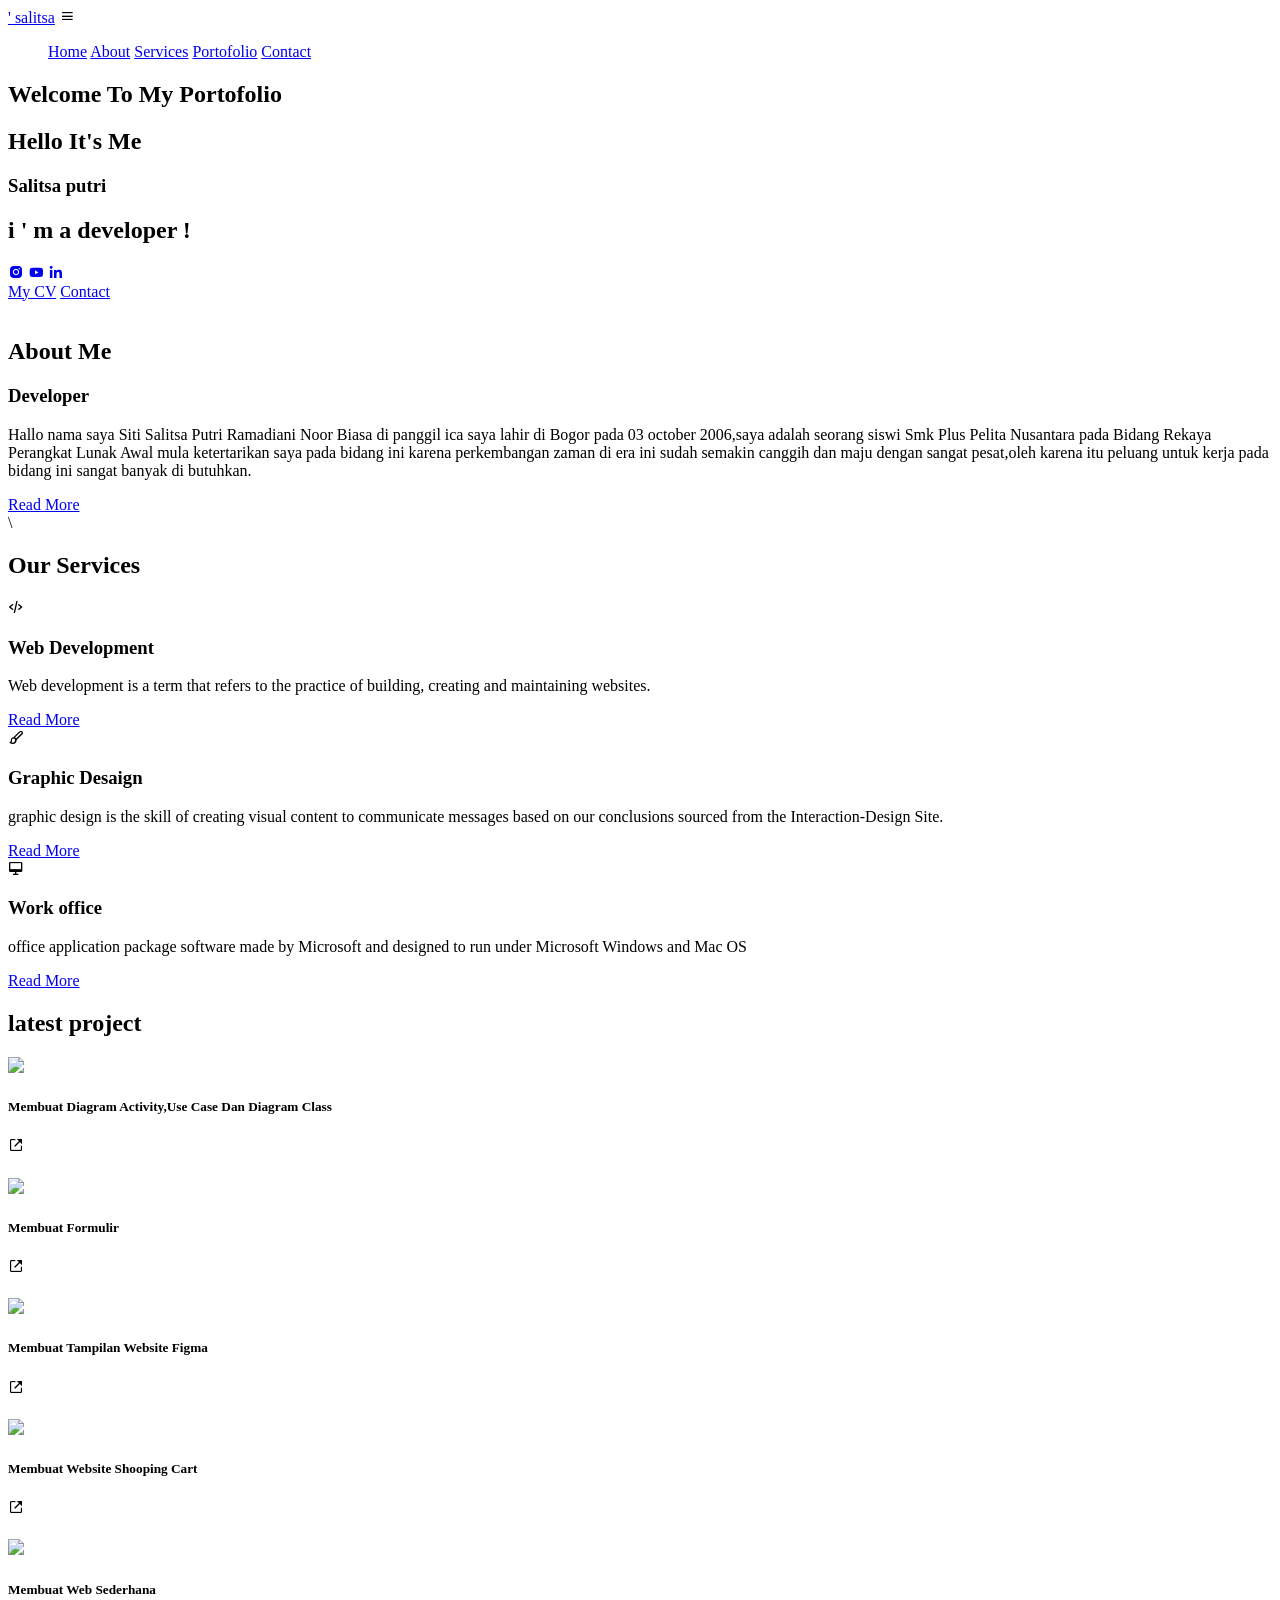
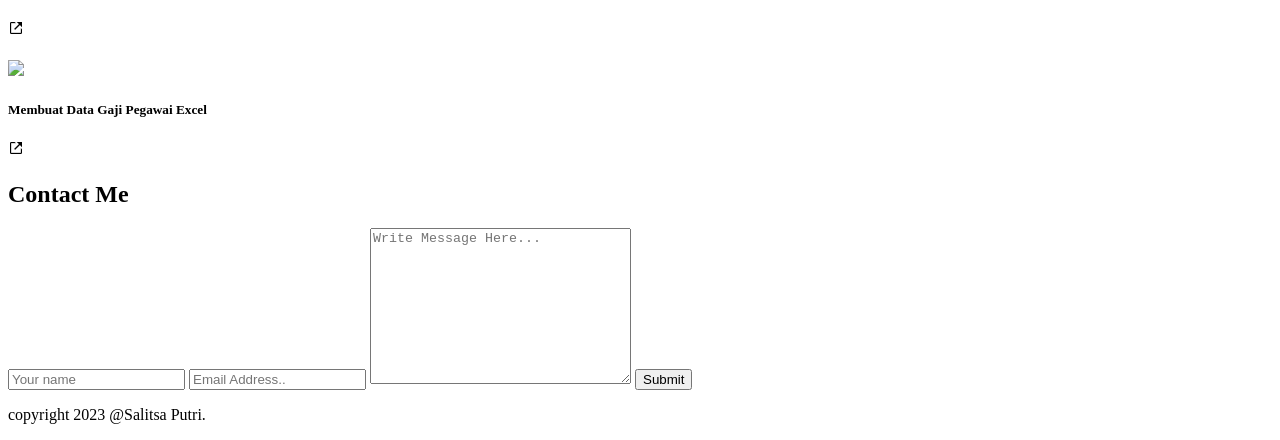
==== index.html @ 9faf4de5 "Add files via upload" ====
<!DOCTYPE html>
<html lang="en">
<head>
    <meta charset="UTF-8">
    <meta name="viewport" content="width=device-width, initial-scale=1.0">
    <title>Portofolio salitsa</title>
    <link rel="stylesheet" href="css.css">

<!-- box icons-->
<link href='https://unpkg.com/boxicons@2.1.4/css/boxicons.min.css' rel='stylesheet'>
</head>

<body>
     <!-- header design -->
<header class="header">
   <a href="#" class="logo"> ' salitsa</a>


      <i class='bx bx-menu' id="menu-icon"></i>

<ul class="navbar">
    <a href="#home" class="active">Home</a>
    <a href="#about">About</a>
    <a href="#services">Services</a>
    <a href="#portofolio">Portofolio</a>
    </li><a href="#contact">Contact</a>

<span class="activ-nav"></span>
</nav>   
</header>

<!-- home section design -->
<section class="home" id="home">
    <div class="home-content">
        <h2>Welcome To My Portofolio</h2>
        <h1>Hello <span>It's Me</span></h1>
        <h3>Salitsa putri</h3>
        <h2>i ' m a <span>developer !</span></h2>

        <div class="social-media">
                <a href="https://instagram.com/salitsa_putri?igshid=OGQ5ZDc2ODk2ZA=="><i class='bx bxl-instagram-alt' ></i></a>
                <a href="https://youtube.com/@smkpluspelitanusantara9719?si=ah6oeV4HytvwEqkG"><i class='bx bxl-youtube' ></i></a>
                <a href="https://smkpluspnb.sch.id/"><i class='bx bxl-linkedin' ></i></a>
              </div>

              <div>
              <a href="Salitsa CV.pdf" class="btn">My CV</a>
              <a href="#contact" class="btn">Contact</a>
            </div>

    </div>

    <div class="home-image">
       
    </div>
</section>

<!-- about section design -->
<section class="about" id="about">
<div class="about-img">
    <img src=".images/home.png" alt="">
</div>

<div class="about-content">
   <h2 class="heding">About <span>Me</span></h2>
   <h3>Developer</h3>
   <p>Hallo nama saya Siti Salitsa Putri Ramadiani Noor Biasa di panggil ica saya lahir di Bogor pada 03 october 2006,saya adalah seorang siswi Smk Plus Pelita Nusantara pada Bidang Rekaya Perangkat Lunak <span>Awal mula ketertarikan saya pada bidang ini karena perkembangan zaman di era ini sudah semakin canggih dan maju dengan sangat pesat,oleh karena itu peluang untuk kerja pada bidang ini sangat banyak di butuhkan.</span></p>
   <a href="#" class="btn">Read More</a>
</div>
</section>

<!-- services section design -->\
<section class="services" id="services">
    <h2 class="heading">Our <span>Services</span></h2>

    <div class="services-container">
        <div class="services-box">
            <i class='bx bx-code-alt' ></i>
            <h3>Web Development</h3>
            <p>Web development is a term that refers to the practice of building, creating and maintaining websites.</p>
            <a href="#" class="btn">Read More</a>
        </div>

        <div class="services-box">
            <i class='bx bx-paint'></i>
            <h3>Graphic Desaign</h3>
            <p>graphic design is the skill of creating visual content to communicate messages based on our conclusions sourced from the Interaction-Design Site.</p>
            <a href="#" class="btn">Read More</a>
        </div>

        <div class="services-box">
            <i class='bx bx-desktop'></i>
            <h3>Work office</h3>
            <p>office application package software made by Microsoft and designed to run under Microsoft Windows and Mac OS</p>
            <a href="#" class="btn">Read More</a>
        </div>
    </div>
</section>

<!-- portofolio section desaign -->
<section class="portofolio" id="portofolio">
    <div class="center-text">
        <h2>latest <span>project</span></h2>
    </div>

    <div class="portofolio-content">
        <div class="row">
            <img src=".images/ro.jpg">
            <div class="main-row">
                <div class="row-text">
                <h5>Membuat Diagram Activity,Use Case Dan Diagram Class</h5>
                </div>
                <div class="row-icon">
                    <i class='bx bx-link-external'></i>
                </div>
            </div>
            <h4></h4>
        </div>

        <div class="row">
            <img src=".images/portofolio2.jpg">
            <div class="main-row">
                <div class="row-text">
                <h5>Membuat Formulir</h5>
                </div>
                <div class="row-icon">
                    <i class='bx bx-link-external'></i>
                </div>
            </div>
            <h4></h4>
        </div>

        <div class="row">
            <img src=".images/portofolio 4.jpg">
            <div class="main-row">
                <div class="row-text">
                <h5>Membuat Tampilan Website Figma</h5>
                </div>
                <div class="row-icon">
                    <i class='bx bx-link-external'></i>
                </div>
            </div>
            <h4></h4>
        </div>

        <div class="row">
            <img src=".images/por 7.jpg">
            <div class="main-row">
                <div class="row-text">
                <h5>Membuat Website Shooping Cart</h5>
                </div>
                <div class="row-icon">
                    <i class='bx bx-link-external'></i>
                </div>
            </div>
            <h4></h4>
        </div>

        <div class="row">
            <img src=".images/WhatsApp Image 2023-10-11 at 19.46.07_72f5abce.jpg">
            <div class="main-row">
                <div class="row-text">
                <h5>Membuat Web Sederhana</h5>
                </div>
                <div class="row-icon">
                    <i class='bx bx-link-external'></i>
                </div>
            </div>
            <h4></h4>
        </div>

        <div class="row">
            <img src=".images/por 8.jpg">
            <div class="main-row">
                <div class="row-text">
                <h5>Membuat Data Gaji Pegawai Excel </h5>
                </div>
                <div class="row-icon">
                    <i class='bx bx-link-external'></i>
                </div>
            </div>
            <h4></h4>
        </div>

    </div>
</section>

<!-- contact -->
<section class="contact" id="contact">
    <div class="center-text">
        <h2>Contact <span>Me</span></h2>
    </div>

    <div class="contact-form">
        <form action="">
            <input type="text" placeholder="Your name" required>
            <input type="email" placeholder="Email Address.."required>
            <textarea name="" id="" cols="30" rows="10" placeholder="Write Message Here..." required></textarea>
            <input type="submit" name="" value="Submit" class="send-btn">
        </form>
    </div>
</section>

<footer class="footer">
    <div class="footer"></div>
    <p>copyright 2023 @Salitsa Putri.</p>
</div>
</footer>

<!-- custom js -->
<script src="js/js/custom.js"></script>
</body>

</html>
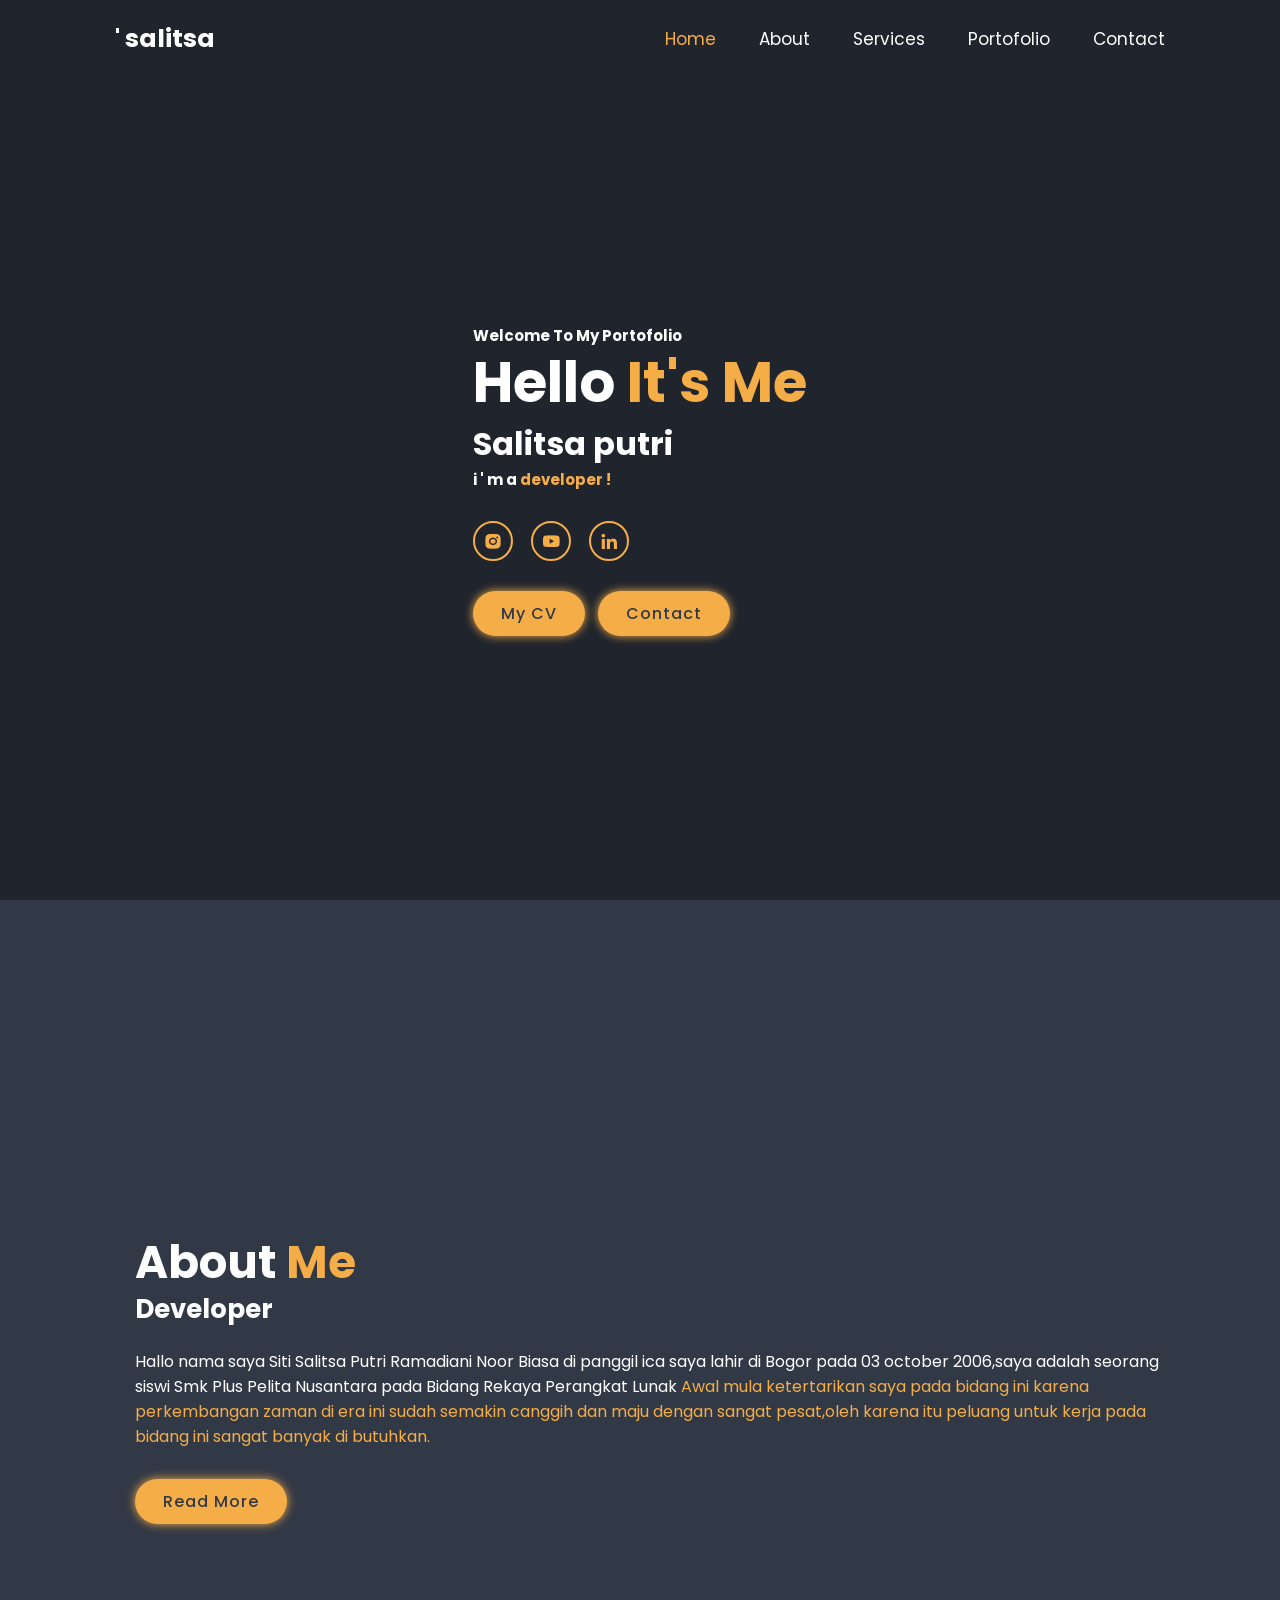
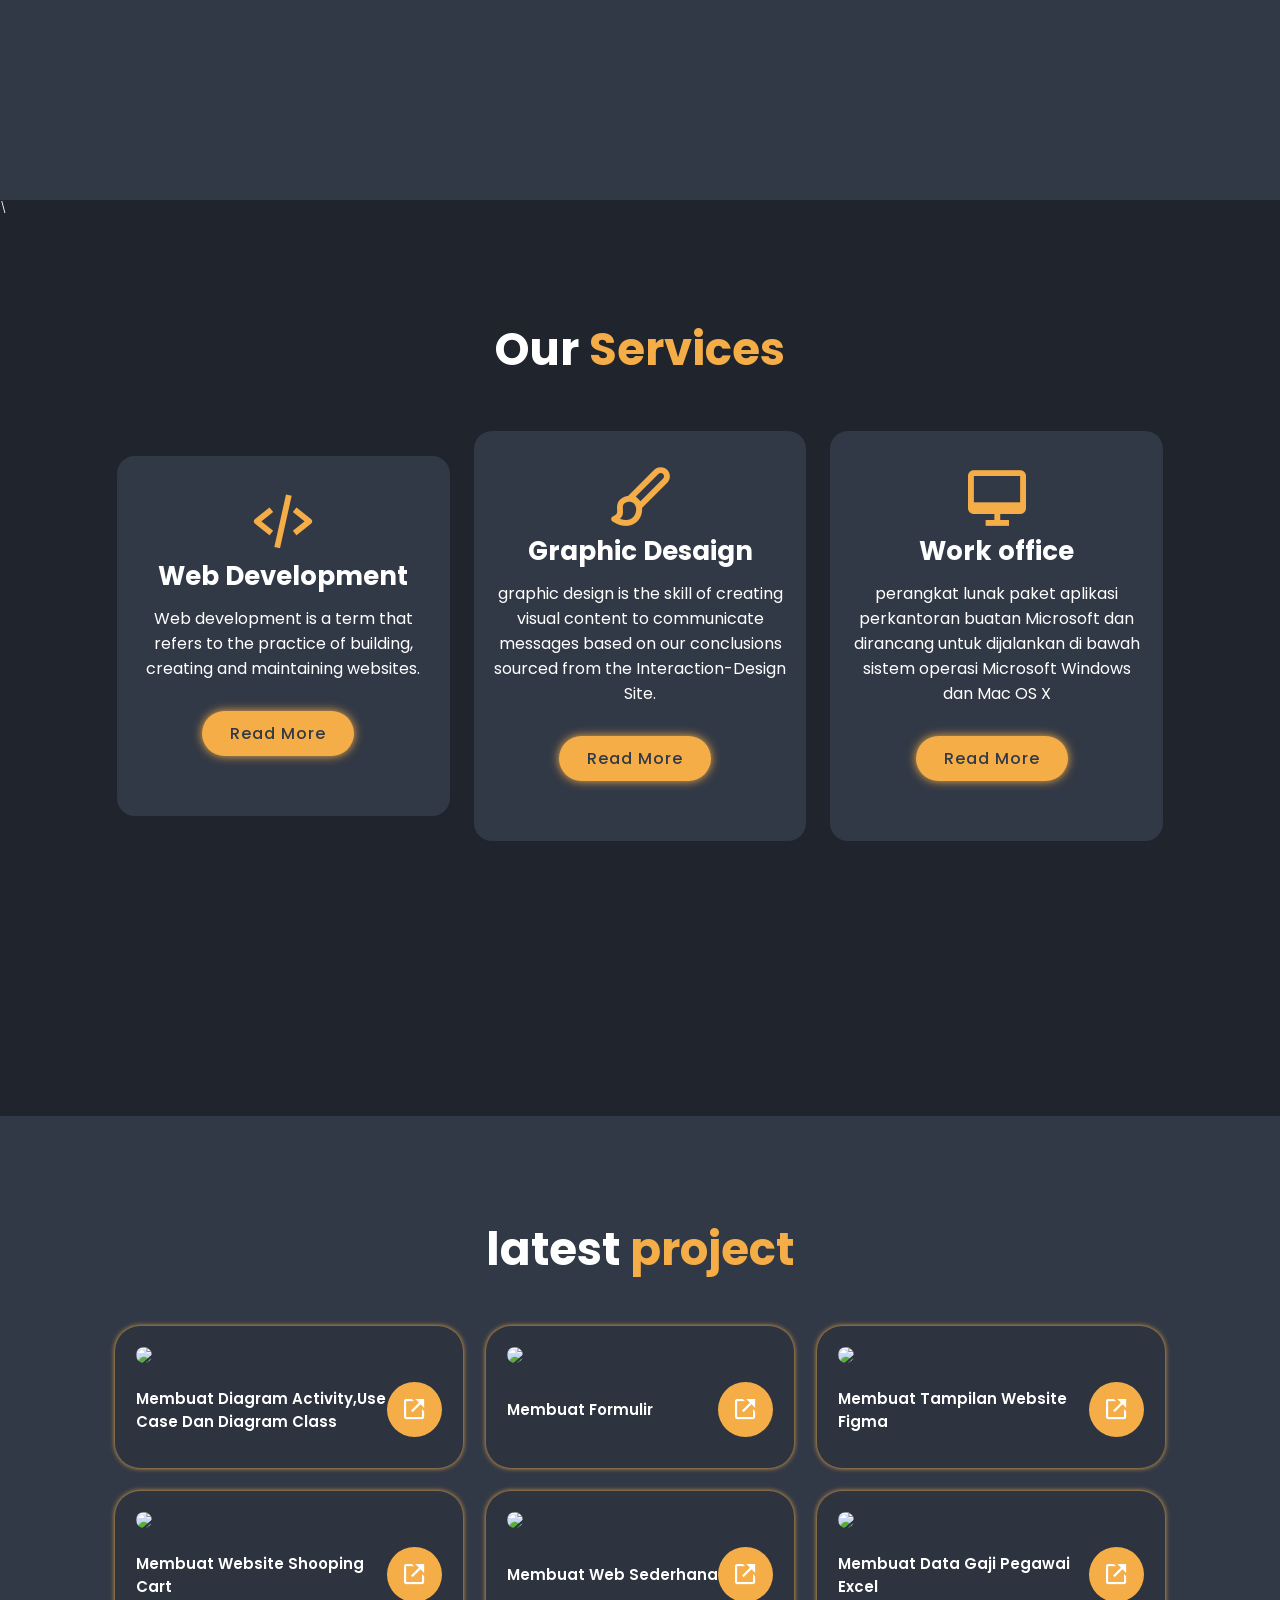
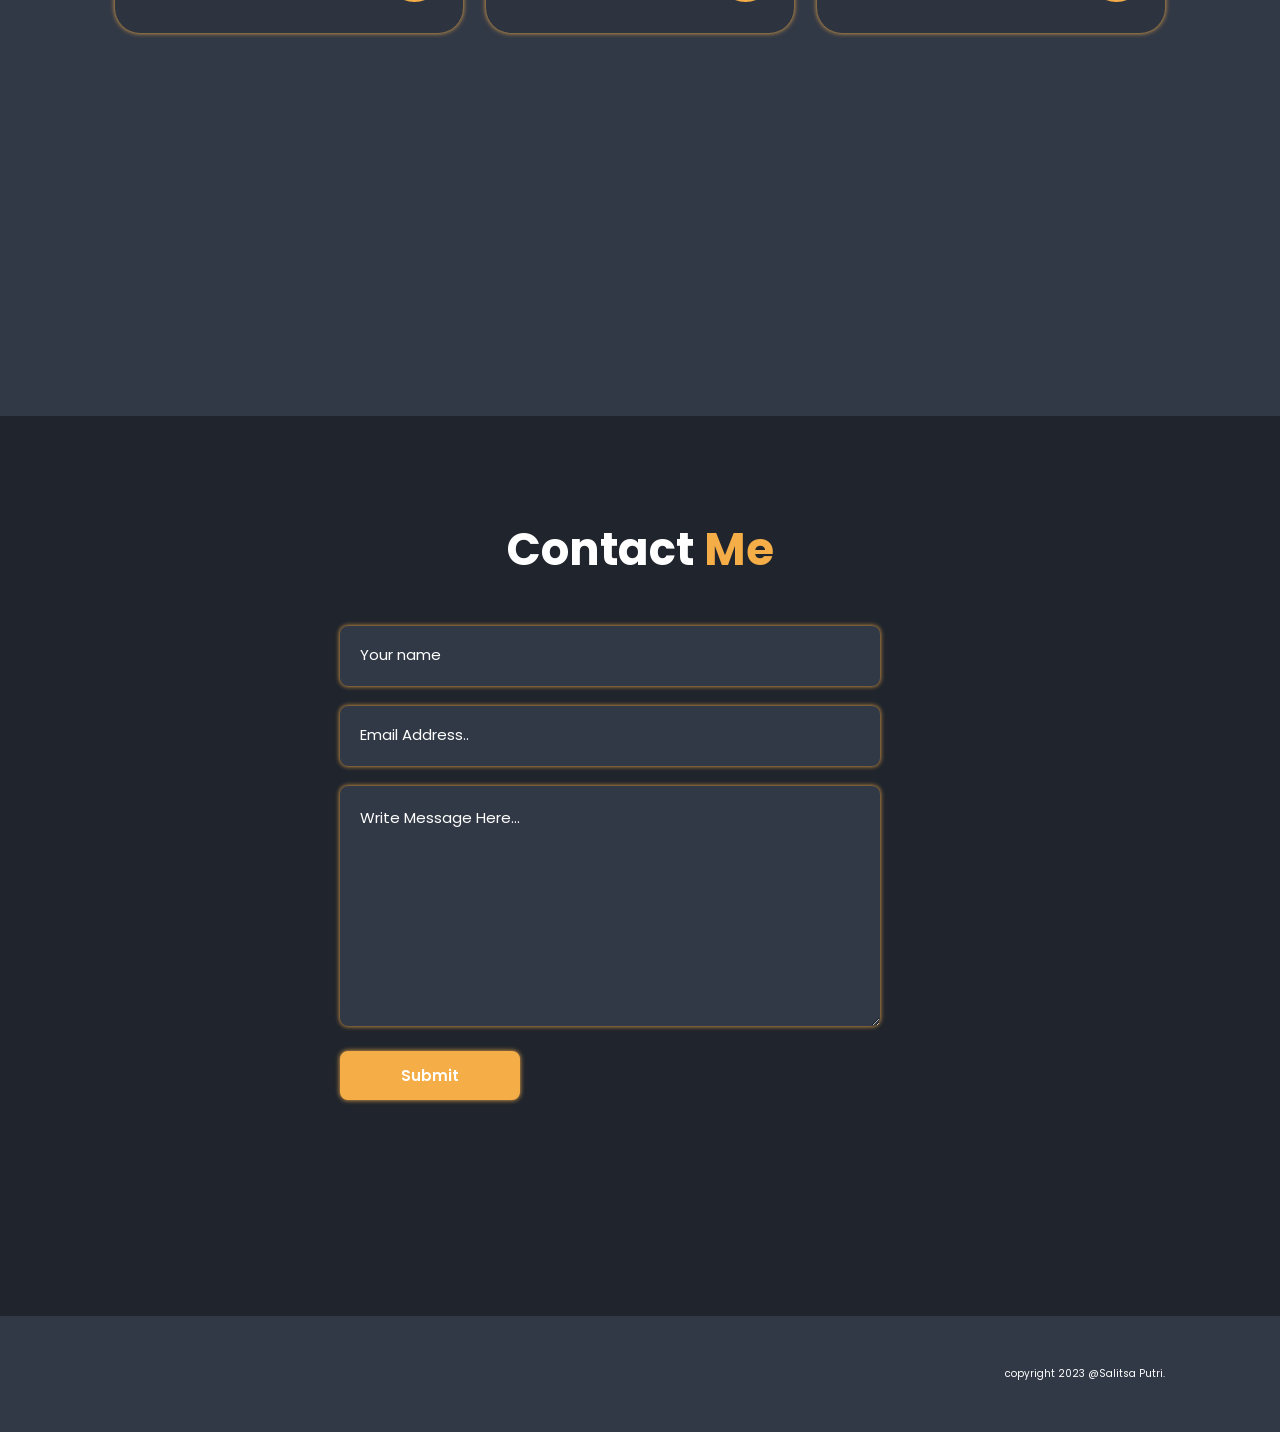
==== commit 15bc9afa: "Add files via upload" ====
--- a/index.html
+++ b/index.html
@@ -51,7 +51,7 @@
     </div>
 
     <div class="home-image">
-       
+        
     </div>
 </section>
 
@@ -91,7 +91,7 @@
         <div class="services-box">
             <i class='bx bx-desktop'></i>
             <h3>Work office</h3>
-            <p>office application package software made by Microsoft and designed to run under Microsoft Windows and Mac OS</p>
+            <p>perangkat lunak paket aplikasi perkantoran buatan Microsoft dan dirancang untuk dijalankan di bawah sistem operasi Microsoft Windows dan Mac OS X</p>
             <a href="#" class="btn">Read More</a>
         </div>
     </div>
--- a/css.css
+++ b/css.css
@@ -0,0 +1,555 @@
+@import url('https://fonts.googleapis.com/css2?family=Poppins:wght@300;400;500;600;700;800;900&display=swap');
+
+*{
+    margin: 0;
+    padding: 0;
+    box-sizing: border-box;
+    text-decoration: none;
+    border: none;
+    outline: none;
+    scroll-behavior: smooth;
+    font-family: 'Poppins', sans-serif;
+}
+
+:root {
+    --bg-color:#1f242d;
+    --second-bg-color:#323946;
+    --text-color:#fff;
+    --main-color:#f5ad47;
+  }
+  
+
+html{
+    font-size: 62.5%;
+    overflow-x: hidden;
+}
+
+body{
+    background: var(--bg-color);
+    color: var(--text-color);
+}
+
+.header {
+    position: fixed;
+    top: 0;
+    left: 0;
+    width: 100%;
+    padding: 2rem 9%;
+    background: var(--bg-color);
+    display: flex;
+    justify-content: space-between;
+    align-items: center;
+    z-index: 100;
+    }    
+
+.header.sticky{
+    background: var(--bg-color);
+}
+
+.logo{
+    font-size: 2.5rem;
+    color: var(--text-color);
+    font-weight: 650;
+}
+
+.navbar a {
+    font-size: 1.7rem;
+    color: var(--text-color);
+    margin-left: 4rem;
+    transition: .3s;
+  }
+  
+
+.navbar a:hover,
+.navbar a.active{
+    color: var(--main-color);
+}
+
+#menu-icon{
+    font-size: 3.6rem;
+    color: var(--text-color);
+    cursor: pointer;
+    display: none;
+}
+
+section{
+    min-height: 100vh;
+    padding: 10rem 9% 2rem;
+}
+
+.home {
+    display: flex;
+    justify-content: center;
+    align-items: center;
+  }
+  
+  .home-img img {
+    width: 35vw;
+    animation: floatImage 4s ease-in-out  infinite;
+  }
+  
+  .navbar a {
+    font-size: 1.7rem;
+    color: var(--text-color);
+    margin-left: 4rem;
+    transition: .3s;
+  }
+  
+  .home-content h3 {
+    font-size: 3.2rem;
+    font-weight: 700;
+  }
+  
+  .home-content h3:nth-of-type(2) {
+  margin-bottom: 2rem;
+  }
+  
+  span {
+    color: var(--main-color);
+  }
+  
+  .home-content h1 {
+    font-size: 5.6rem;
+    font-weight: 700;
+    line-height: 1.3;
+  }
+  
+  .home-content p {
+    font-size: 1.6rem;
+  }
+  
+  .social-media a {
+    display: inline-flex;
+    justify-content: center;
+    align-items: center;
+    width: 4rem;
+    height: 4rem;
+    background: transparent;
+    border: .2rem solid var(--main-color);
+    border-radius: 50%;
+    font-size: 2rem;
+    color: var(--main-color);
+    margin: 3rem 1.5rem 3rem 0;
+    transition: .5s ease;
+  }
+  
+  .social-media a:hover {
+  background: var(--main-color);
+  color: var(--second-bg-color);
+  box-shadow: 0 0 1rem var(--main-color);
+  }
+  
+  .btn {
+    display: inline-block;
+    padding: 1rem 2.8rem;
+    background: var(--main-color);
+    border-radius: 4rem;
+    box-shadow: 0 0 1rem var(--main-color);
+    font-size: 1.6rem;
+    margin-right: 1rem;
+    margin-bottom: 20px;
+    color: var(--second-bg-color);
+    letter-spacing: .1rem;
+    font-weight: 500;
+    transition: .5s ease;
+  }
+  
+  .btn:hover {
+    box-shadow: none;
+  }
+  
+  .btn a{
+    display: inline-block;
+    padding: 1rem 2.8rem;
+    background: var(--main-color);
+    border-radius: 4rem;
+    box-shadow: 0 0 1rem var(--main-color);
+    font-size: 1.6rem;
+    margin-right: 1rem;
+    color: var(--second-bg-color);
+    letter-spacing: .1rem;
+    font-weight: 500;
+    transition: .5s ease;
+  }
+  
+  .btn:hover {
+    box-shadow: none;
+  }
+  
+  .about {
+    display: flex;
+    justify-content: center;
+    align-items: center;
+    gap: 2rem;
+    background: var(--second-bg-color);
+  }
+  
+  .about-img img {
+    width: 35vw;
+  }
+  
+  .heading {
+    text-align: center;
+    font-size: 4.5rem;
+  }
+  
+  .about-content h2 {
+    text-align: left;
+    line-height: 1.2;
+    font-size: 4.5rem;
+  }
+  
+  .about-content h3 {
+    font-size: 2.6rem;
+  }
+  
+  .about-content p {
+    font-size: 1.6rem;
+    margin: 2rem 0 3rem;
+  }
+
+.services h2 {
+    margin-bottom: 4.5rem;
+  }
+  
+  .services-container {
+    display: flex;
+    justify-content: center;
+    align-items: center;
+    flex-wrap: wrap;
+    gap: 2rem;
+  }
+  
+  .services-container .services-box {
+    flex: 1 1 30rem;
+    background: var(--second-bg-color);
+    padding: 3rem 2rem 4rem;
+    border-radius: 2rem;
+    text-align: center;
+    border: .2rem solid var(--bg-color);
+    transition: .5s ease;
+  }
+  
+  .services-container .services-box:hover {
+    border-color: var(--main-color);
+    transform: scale(1.02);
+  } 
+  
+  .services-box i {
+    font-size: 7rem;
+    color: var(--main-color);
+  }
+  
+  .services-box h3 {
+    font-size: 2.6rem;
+  }
+  
+  .services-box p {
+    font-size: 1.6rem;
+    margin: 1rem 0 3rem;
+  }
+  
+  .portofolio {
+    background: var(--second-bg-color);
+  }
+  
+  .portofolio h2 {
+    font-size: 4.5rem;
+    text-align: center;
+  }
+  
+  .portofolio-content {
+    display: grid;
+    grid-template-columns: repeat(auto-fit, minmax(300px, auto));
+    align-items: center;
+    gap: 2.3rem;
+    margin-top: 4.2rem;
+  }
+  
+  .row img {
+    height: auto;
+    width: 75%;
+    border-radius: 28px;
+    margin-bottom: 1.4rem;
+  }
+  
+  .row {
+    background: #2d343f;
+    border-radius: 25px;
+    border: 1px solid transparent;
+    box-shadow: 0 0 5px var(--main-color);
+    padding: 20px;
+    transition: all .50s ease;
+  }
+  
+  .main-row {
+    display: flex;
+    align-items: center;
+    justify-content: space-between;
+    margin-bottom: 0.5rem;
+  }
+  
+  .row h5 {
+    font-size: 15px;
+    font-weight: 600;
+    color: var(--text-color);
+  }
+  
+  .row i {
+    display: inline-flex;
+    align-items: center;
+    justify-content: center;
+    width: 55px;
+    height: 55px;
+    font-size: 27px;
+    border-radius: 50%;
+    color: var(--text-color);
+    background: var(--main-color);
+  }
+  
+  .row h4 {
+    font-size: 20px;
+    font-weight: 700;
+    margin-bottom: 10px;
+    line-height: 1.4;
+  }
+  
+  .row:hover {
+    border: 1px solid var(--main-color);
+    transform: translateY(-5px) scale(1.03);
+    cursor: pointer;
+  }
+  
+  .contact h2{
+    font-size: 4.5rem;
+    text-align: center;
+  }
+  
+  .contact-form{
+    display: flex;
+    align-items: center;
+    justify-content: center;
+    margin-top: 4.2rem;
+  }
+  
+  .contact-form form{
+    position: relative;
+    width: 600px;
+  }
+  form input,
+  form textarea{
+    width: 90%;
+    padding: 20px;
+    border: none;
+    outline: none;
+    box-shadow: 0 0 5px var(--main-color);
+    background: var(--second-bg-color);
+    color: var(--text-color);
+    margin-bottom: 20px;
+    border-radius: 8px;
+  }
+  
+  form input::placeholder,
+  form textarea::placeholder {
+    color: var(--text-color);
+    font-size: 15px;
+  }
+  
+  form .send-btn {
+    display: inline-block;
+    padding: 11px 26px;
+    background: var(--main-color);
+    color: var(--text-color);
+    border: 2px solid var(--main-color);
+    border-radius: 8px;
+    font-size: 15px;
+    font-weight: 600;
+    transition: all .50s ease;
+    width: 30%;
+  }
+  
+  form .send-btn:hover {
+    cursor: pointer;
+  }
+  
+   footer{
+    display: flex;
+    justify-content: space-between;
+    align-items: center;
+    flex-wrap: wrap;
+    padding: 5rem 9%;
+    background: var(--second-bg-color);
+}
+
+.copyright {
+    font-size: 20px;
+    font-weight: 400;
+    color: var(--text-color);
+  }  */
+
+/* .footer-text p{
+    font-size: 2rem;
+} */
+
+  .footer{
+    padding: 22px 16%;
+    background: var(--second-bg-color);
+    display: flex;
+    text-align: center;
+    align-items: center;
+    justify-content: space-between;
+    gap: 2rem;
+  }
+  
+  .copyright {
+    font-size: 4.5rem;
+    font-weight: 400;
+    color: var(--text-color);
+  } 
+
+  /* BREAKPOINTS */
+@media (max-width: 1200px){
+  html{
+      font-size: 55%;
+  }
+}
+
+@media (max-width: 991px){
+  .header{
+      padding: 2rem 4%;
+  }
+
+  section{
+      padding: 10rem 4% 2rem;
+  }
+
+  .home{
+      padding: 0 4%;
+  }
+
+  .footer{
+      padding: 2rem 4%;
+  }
+}
+
+@media (max-width: 768px){
+  .header{
+      background: var(--bg-color);
+  }
+
+  #menu-icon{
+      display: block;
+  }
+  
+  .navbar{
+      position: absolute;
+      top: 100%;
+      left: -100%;
+      width: 100%;
+      padding: 1rem 4%;
+      background: var(--bg-color);
+      box-shadow: 0 .5rem 1rem rgba(0, 0, 0, 2);
+      z-index: 1;
+      transition: .25s ease;
+      transition-delay: .25s;
+  }
+
+  .navbar.active{
+      left: 0;
+      transition-delay: 0;
+  }
+
+  .navbar .active-nav{
+      position: absolute;
+      top: 0;
+      left: -100%;
+      width: 100%;
+      height: 100%;
+      background: var(--bg-color);
+      border-top: .1rem solid rgba(0, 0, 0, 2) ;
+      z-index: -1;
+      transition: .25s ease;
+      transition-delay: 0s;
+  }
+
+  .navbar.active .active-nav{
+      left: 0;
+      transition-delay:.25s ;
+  }
+  .navbar a{
+      display: block;
+      font-size: 2rem;
+      margin: 3rem 0;
+      transform: translate(-20rem);
+      transition: .25s ease;
+      transition-delay: 0s ;
+      
+  }
+
+  .navbar.active a{
+      transform: translate(0); 
+      transition-delay: .25s;
+  }
+
+  .home-imgHover{
+      pointer-events: none;
+      background: var(--bg-color);
+      opacity: .6;
+  }
+}
+
+@media (max-width: 520px){
+  html{
+      font-size: 50%;
+  }
+
+  .home-content h1{
+      display: flex;
+      flex-direction: column;
+  }
+
+  .home-sci{
+      width: 160px;
+  }
+
+  .home-sci a{
+      width: 38px;
+      height: 38px;
+  }
+}
+
+@media (max-width: 462px){
+  .home-content h1{
+      font-size: 5.2rem;
+  }
+
+  .education{
+      padding: 10rem 4% 5rem 5% ;
+  }
+
+  .contact form .input-box .input-field{
+      width: 100%;
+  }
+
+  .footer{
+      flex-direction: column-reverse;
+  }
+
+  .footer p{
+      margin-top: 2rem;
+      text-align: center;
+  }
+}
+
+@media (max-width: 371px){
+  .home{
+      justify-content: center;
+  }
+
+  .home-content{
+      display: flex;
+      align-items: center;
+      flex-direction: column;
+      text-align: center;
+  }
+}
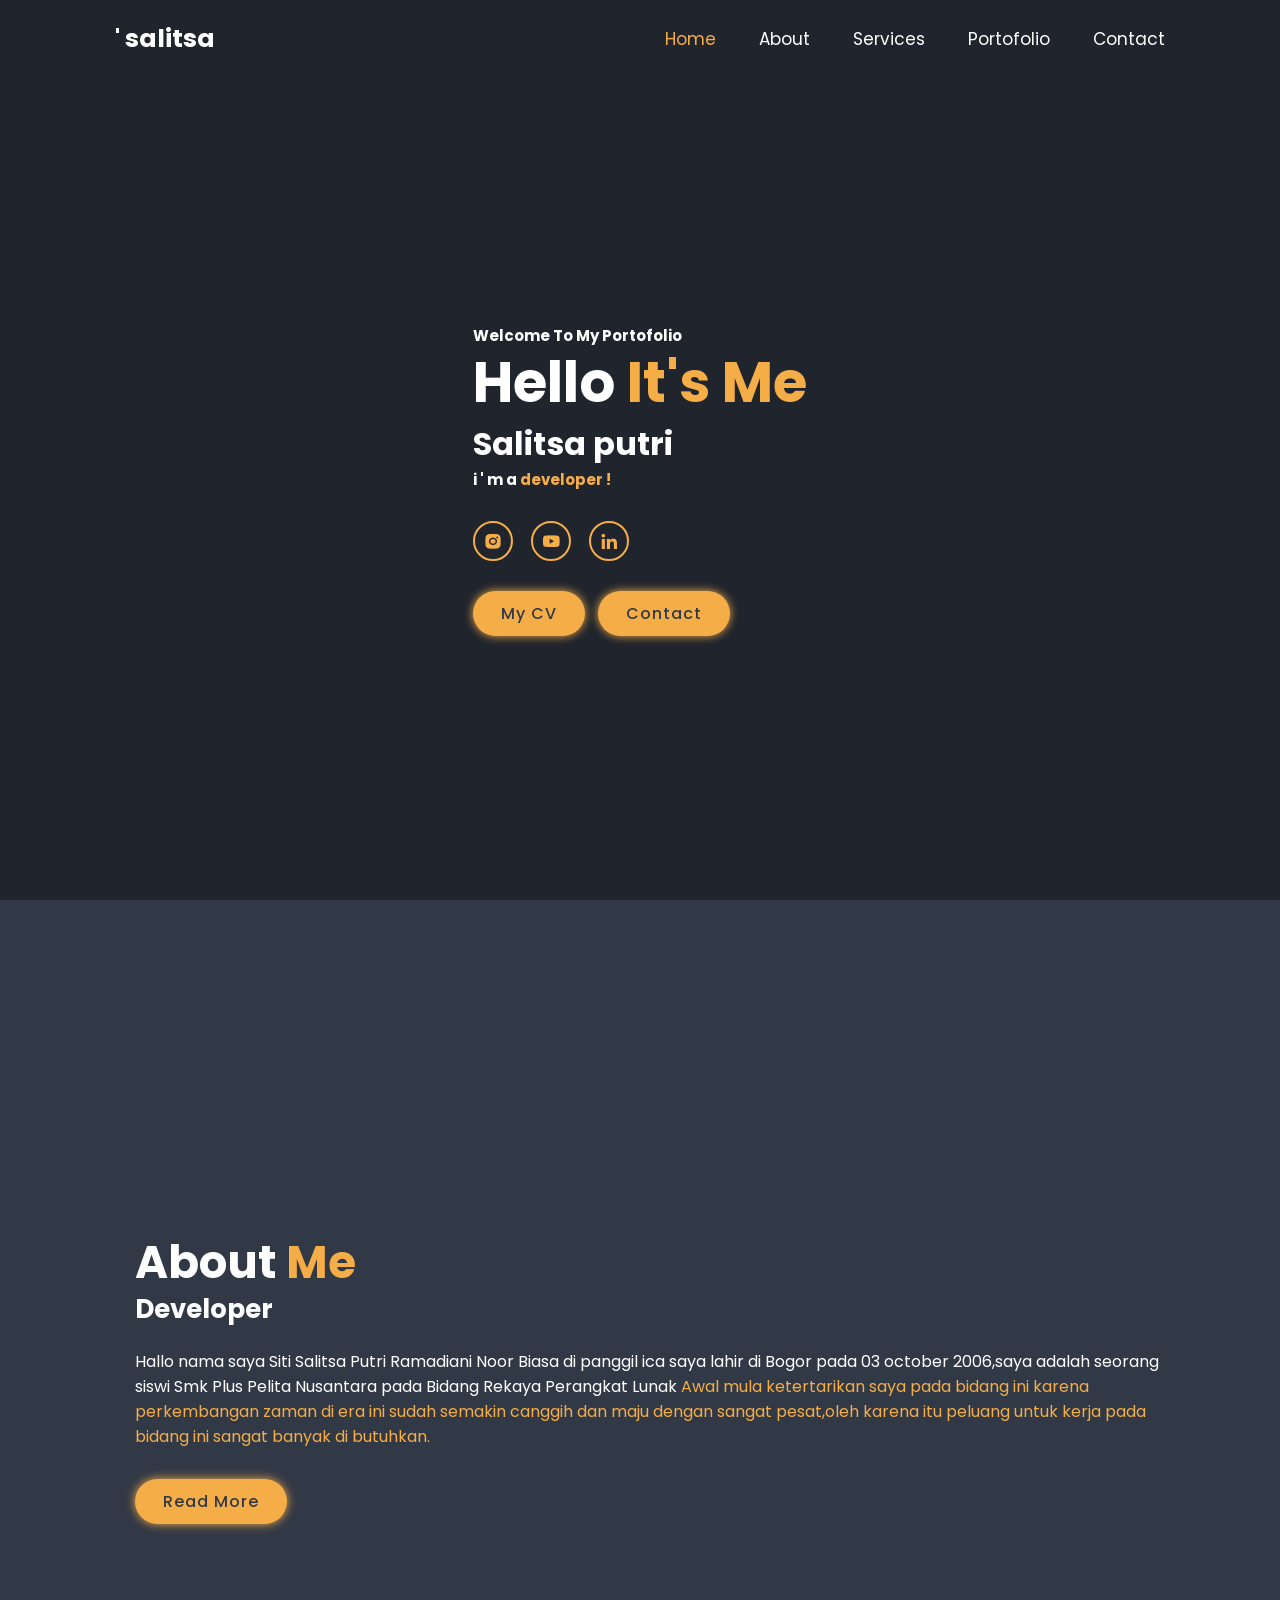
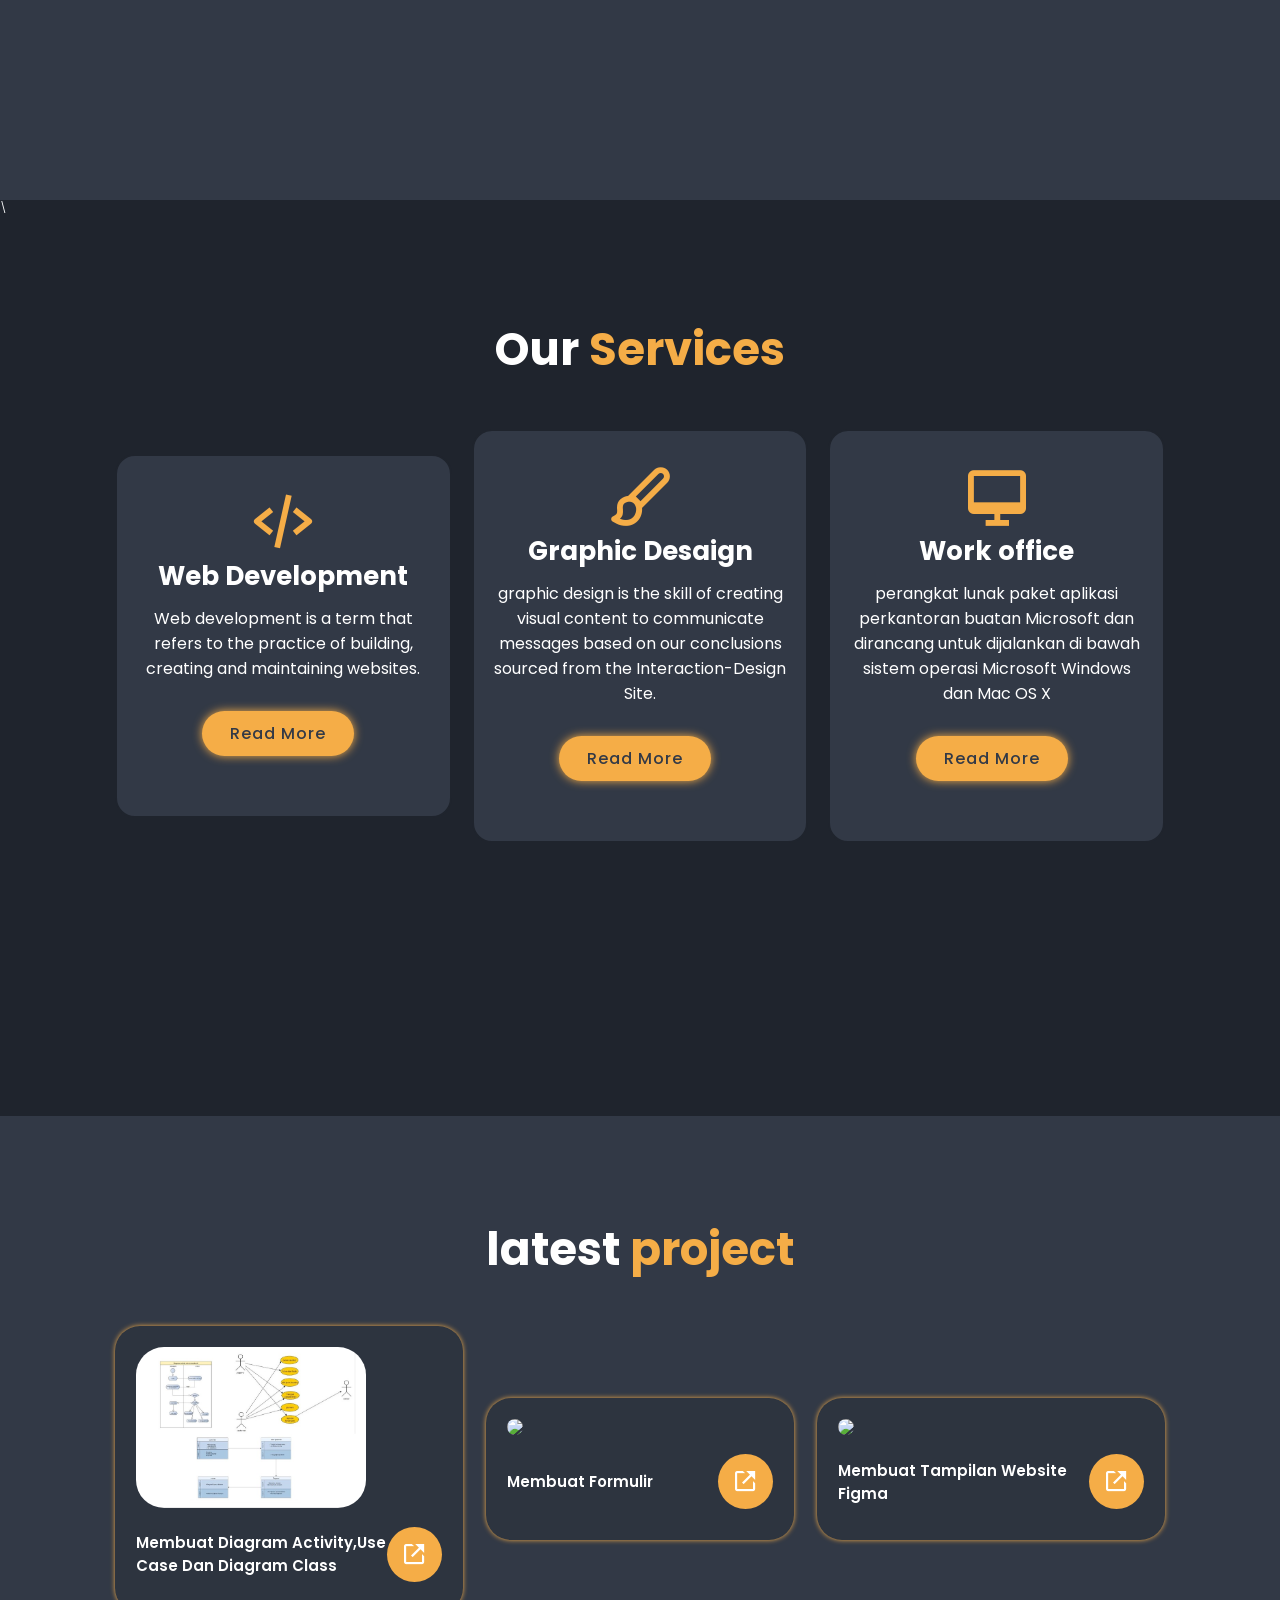
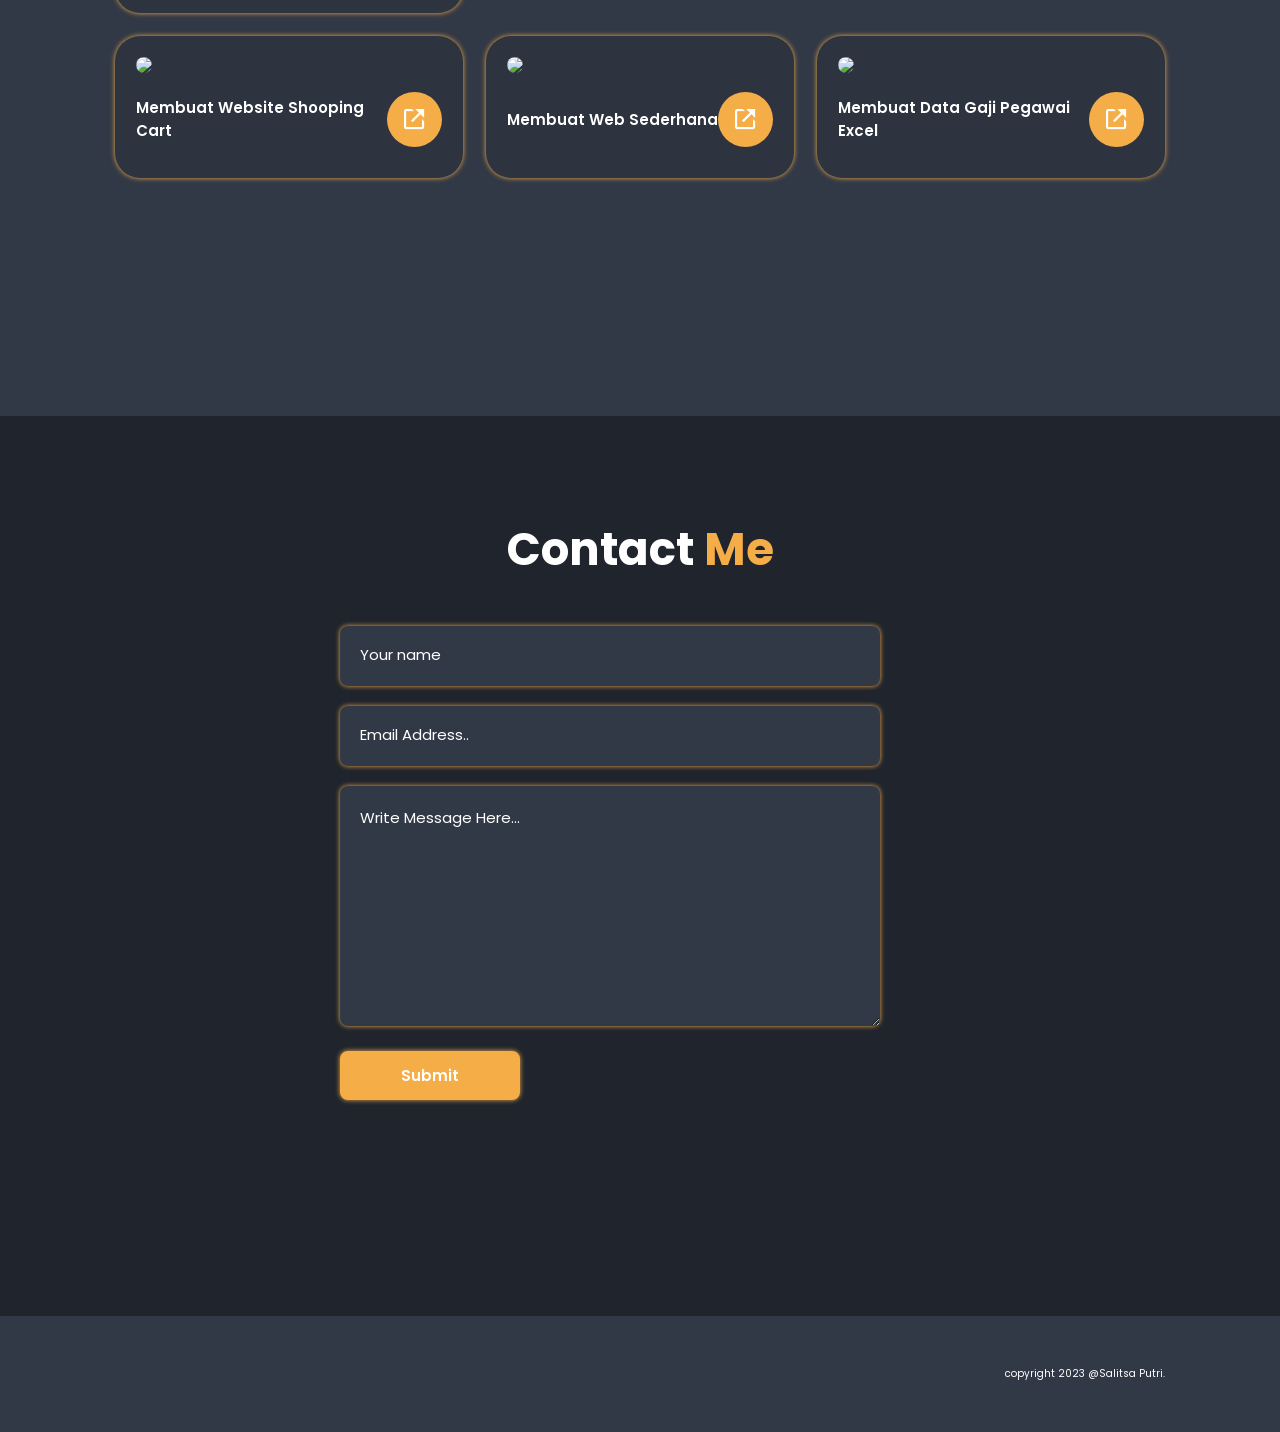
==== commit bc10ea5c: "Add files via upload" ====
--- a/index.html
+++ b/index.html
@@ -105,7 +105,7 @@
 
     <div class="portofolio-content">
         <div class="row">
-            <img src=".images/ro.jpg">
+            <img src="ro.jpg">
             <div class="main-row">
                 <div class="row-text">
                 <h5>Membuat Diagram Activity,Use Case Dan Diagram Class</h5>
--- a/css.css
+++ b/css.css
@@ -369,7 +369,11 @@
   }
   
   form .send-btn:hover {
-    cursor: pointer;
+    background: var(--second-bg-color);
+    display: flex;
+    align-items: center;
+    justify-content: space-between;
+    gap: 2rem;
   }
   
    footer{
@@ -409,147 +413,143 @@
 
   /* BREAKPOINTS */
 @media (max-width: 1200px){
-  html{
-      font-size: 55%;
-  }
+    html{
+        font-size: 55%;
+    }
 }
 
 @media (max-width: 991px){
-  .header{
-      padding: 2rem 4%;
-  }
-
-  section{
-      padding: 10rem 4% 2rem;
-  }
-
-  .home{
-      padding: 0 4%;
-  }
-
-  .footer{
-      padding: 2rem 4%;
-  }
+    .header{
+        padding: 2rem 4%;
+    }
+
+    section{
+        padding: 10rem 4% 2rem;
+    }
+
+    .home{
+        padding: 0 4%;
+    }
+
+    .footer{
+        padding: 2rem 4%;
+    }
 }
 
 @media (max-width: 768px){
-  .header{
-      background: var(--bg-color);
-  }
-
-  #menu-icon{
-      display: block;
-  }
-  
-  .navbar{
-      position: absolute;
-      top: 100%;
-      left: -100%;
-      width: 100%;
-      padding: 1rem 4%;
-      background: var(--bg-color);
-      box-shadow: 0 .5rem 1rem rgba(0, 0, 0, 2);
-      z-index: 1;
-      transition: .25s ease;
-      transition-delay: .25s;
-  }
-
-  .navbar.active{
-      left: 0;
-      transition-delay: 0;
-  }
-
-  .navbar .active-nav{
-      position: absolute;
-      top: 0;
-      left: -100%;
-      width: 100%;
-      height: 100%;
-      background: var(--bg-color);
-      border-top: .1rem solid rgba(0, 0, 0, 2) ;
-      z-index: -1;
-      transition: .25s ease;
-      transition-delay: 0s;
-  }
-
-  .navbar.active .active-nav{
-      left: 0;
-      transition-delay:.25s ;
-  }
-  .navbar a{
-      display: block;
-      font-size: 2rem;
-      margin: 3rem 0;
-      transform: translate(-20rem);
-      transition: .25s ease;
-      transition-delay: 0s ;
-      
-  }
-
-  .navbar.active a{
-      transform: translate(0); 
-      transition-delay: .25s;
-  }
-
-  .home-imgHover{
-      pointer-events: none;
-      background: var(--bg-color);
-      opacity: .6;
-  }
+    .header{
+        background: var(--bg-color);
+    }
+
+    #menu-icon{
+        display: block;
+    }
+
+    .navbar{
+        position: absolute;
+        top: 100%;
+        left: -100%;
+        width: 100%;
+        padding: 1rem 4%;
+        background: var(--bg-color);
+        box-shadow: 0 .5rem 1rem rgba(0, 0, 0, 2);
+        z-index: 1;
+        transition: .25s ease;
+        transition-delay: .25s;
+    }
+
+    .navbar.active{
+        left: 0;
+        transition-delay: 0;
+    }
+
+    .navbar .active-nav{
+        position: absolute;
+        top: 0;
+        left: -100%;
+        width: 100%;
+        height: 100%;
+        background: var(--bg-color);
+        border-top: .1rem solid rgba(0, 0, 0, 2) ;
+        z-index: -1;
+        transition: .25s ease;
+        transition-delay: 0s;
+    }
+
+    .navbar.active .active-nav{
+        left: 0;
+        transition-delay:.25s ;
+    }
+    .navbar a{
+        display: block;
+        font-size: 2rem;
+        margin: 3rem 0;
+        transform: translate(-20rem);
+        transition: .25s ease;
+        transition-delay: 0s ;
+
+    }
+
+    .navbar.active a{
+        transform: translate(0); 
+        transition-delay: .25s;
+    }
+
+    .home-imgHover{
+        pointer-events: none;
+        background: var(--bg-color);
+        opacity: .6;
+    }
 }
 
 @media (max-width: 520px){
-  html{
-      font-size: 50%;
-  }
-
-  .home-content h1{
-      display: flex;
-      flex-direction: column;
-  }
-
-  .home-sci{
-      width: 160px;
-  }
-
-  .home-sci a{
-      width: 38px;
-      height: 38px;
-  }
+    html{
+        font-size: 50%;
+    }
+
+    .home-content h2{
+        display: flex;
+        flex-direction: column;
+    }
+
+    .home-img img{
+        width: 160px;
+    }
+
+    .home-sci a{
+        width: 38px;
+        height: 38px;
+    }
 }
 
 @media (max-width: 462px){
-  .home-content h1{
-      font-size: 5.2rem;
-  }
-
-  .education{
-      padding: 10rem 4% 5rem 5% ;
-  }
-
-  .contact form .input-box .input-field{
-      width: 100%;
-  }
-
-  .footer{
-      flex-direction: column-reverse;
-  }
-
-  .footer p{
-      margin-top: 2rem;
-      text-align: center;
-  }
+    .home-content h1{
+        font-size: 5.2rem;
+    }
+
+    .contact form .input-box .input-field{
+        width: 100%;
+    }
+
+    .footer{
+        flex-direction: column-reverse;
+    }
+
+    .footer p{
+        margin-top: 4rem;
+        text-align: center;
+    }
 }
 
 @media (max-width: 371px){
-  .home{
-      justify-content: center;
-  }
-
-  .home-content{
-      display: flex;
-      align-items: center;
-      flex-direction: column;
-      text-align: center;
-  }
+    .home{
+        justify-content: center;
+    }
+
+    .home-content{
+        display: flex;
+        align-items: center;
+        flex-direction: column;
+        text-align: center;
+    }
 }
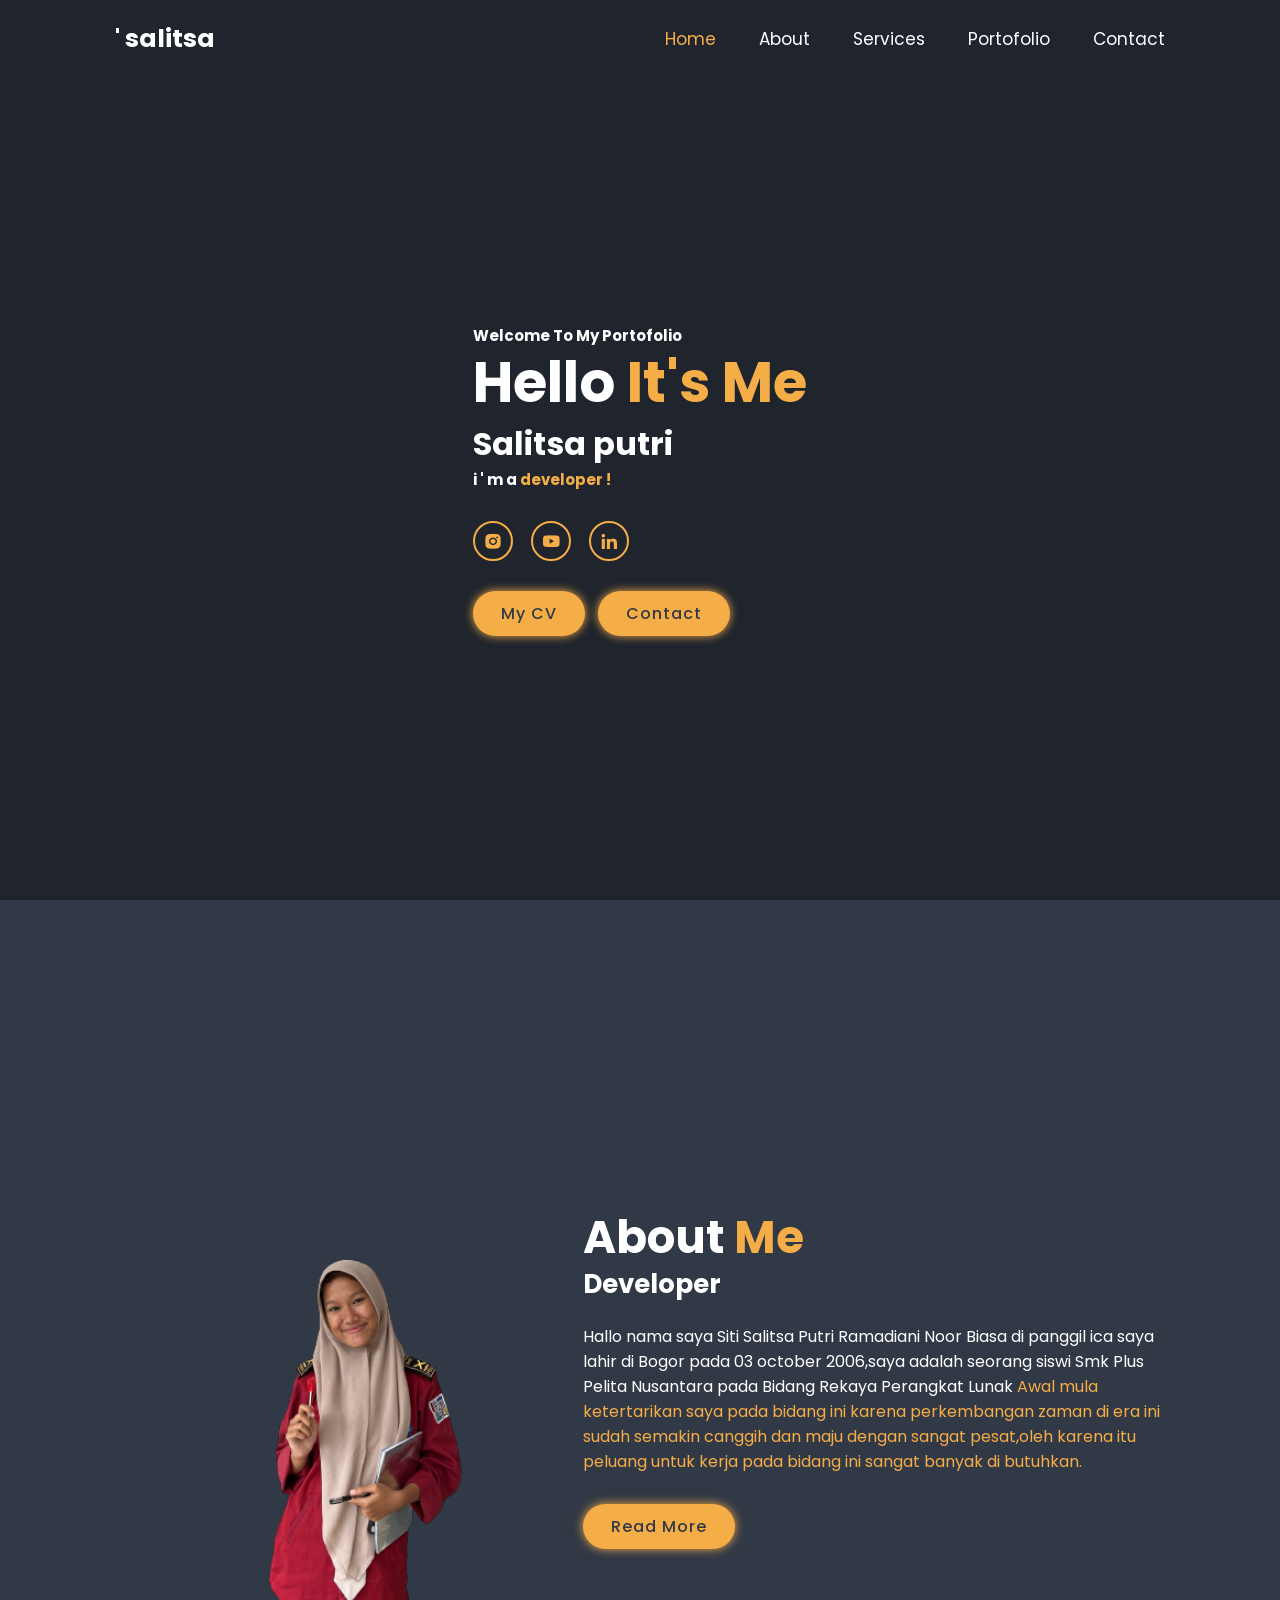
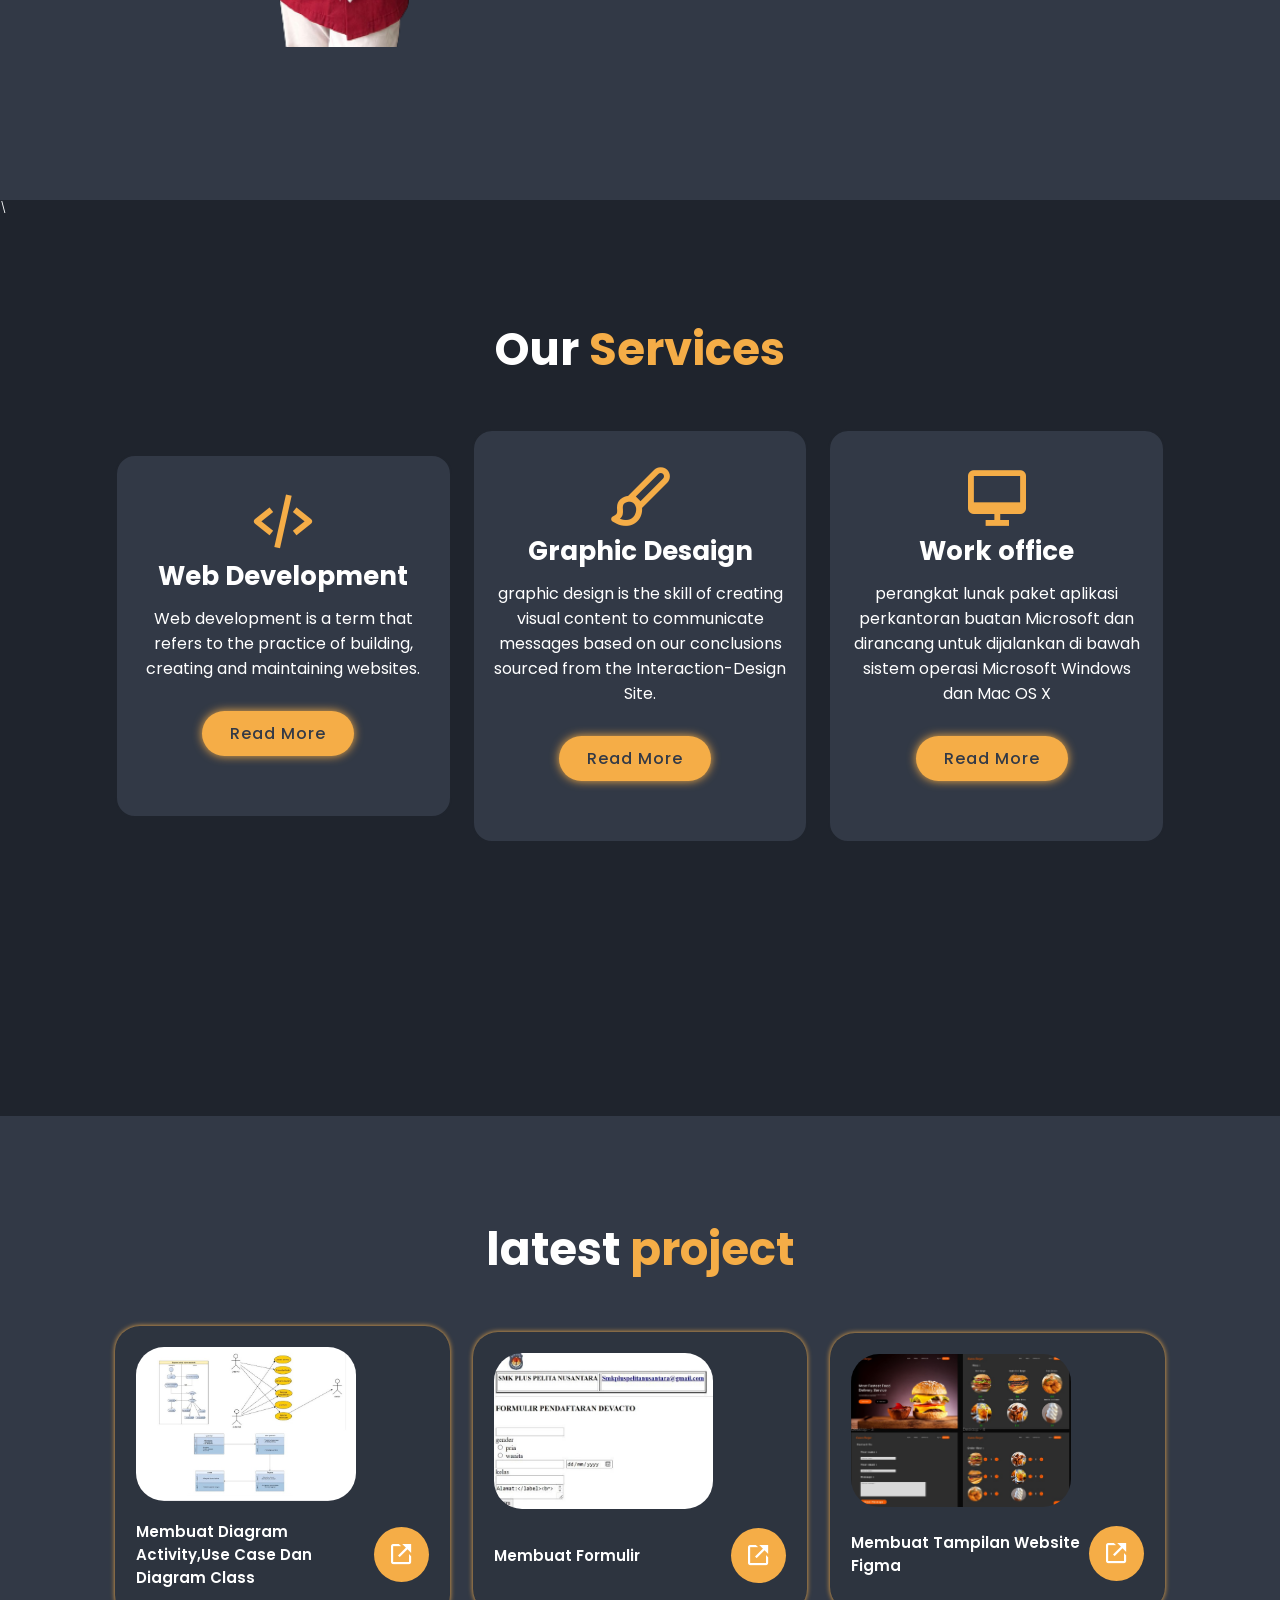
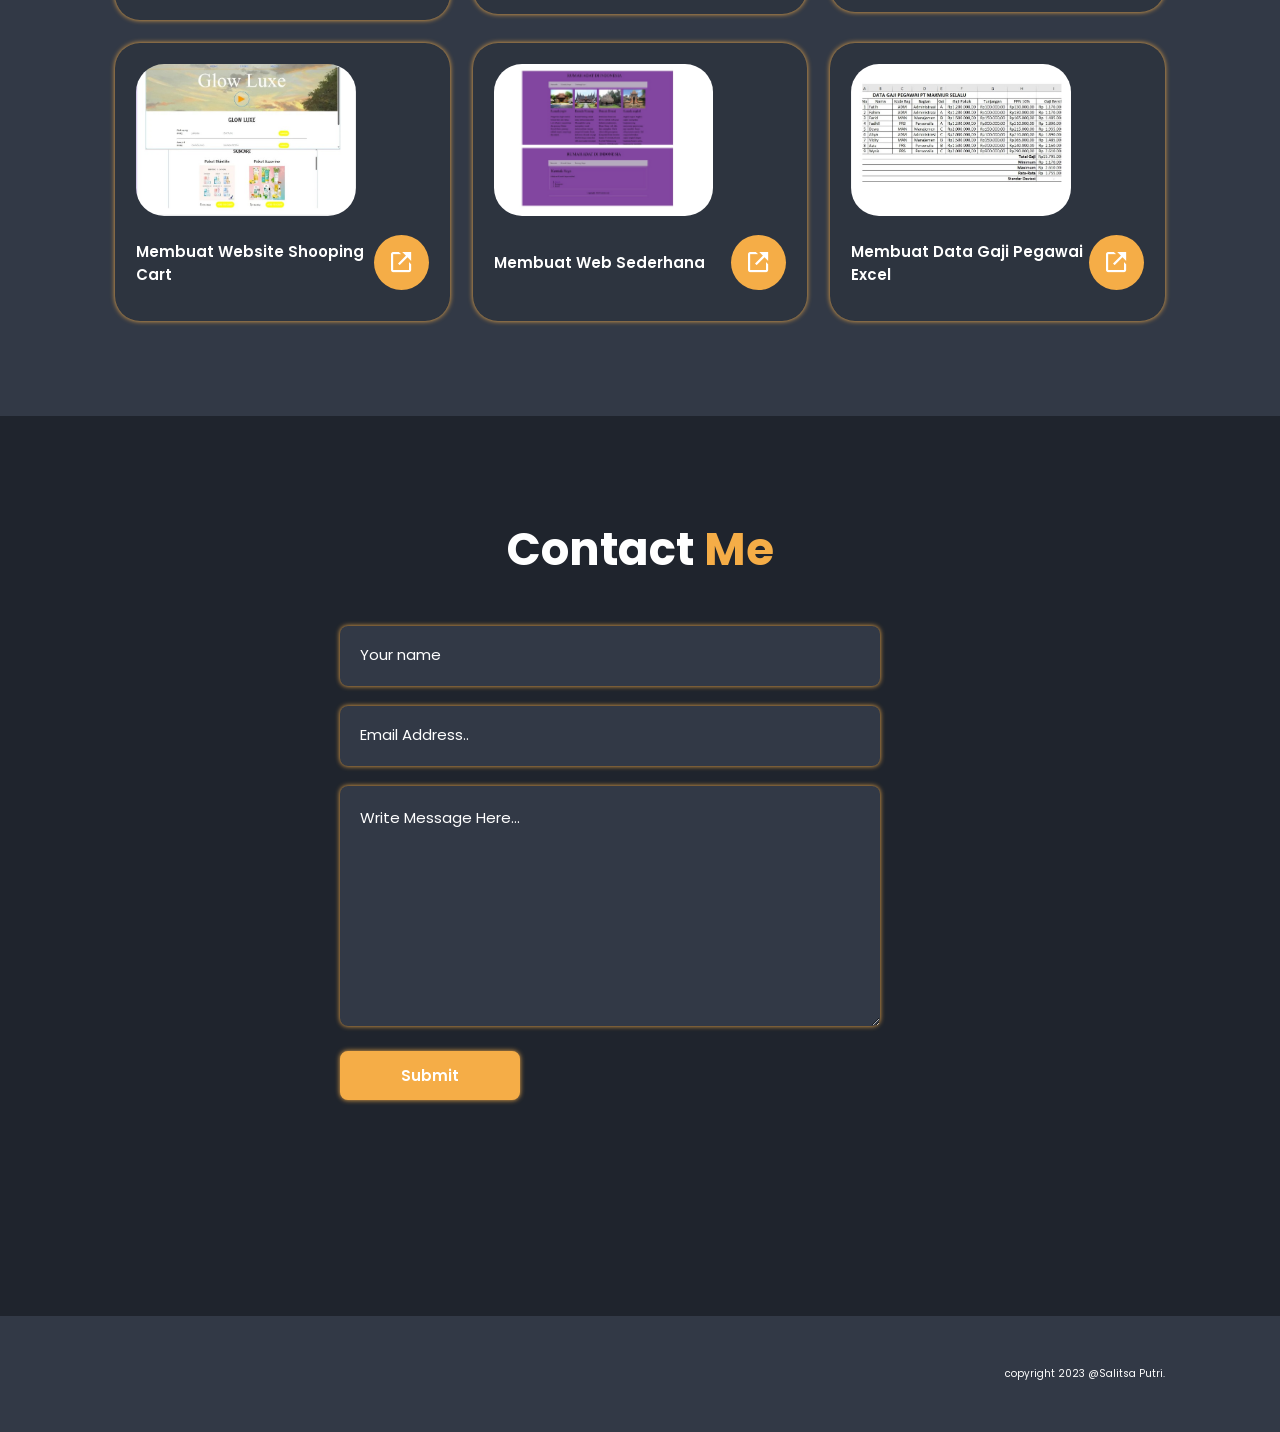
==== commit aef04e8d: "Update index.html" ====
--- a/index.html
+++ b/index.html
@@ -58,7 +58,7 @@
 <!-- about section design -->
 <section class="about" id="about">
 <div class="about-img">
-    <img src=".images/home.png" alt="">
+    <img src="images/home.png" alt="">
 </div>
 
 <div class="about-content">
@@ -118,7 +118,7 @@
         </div>
 
         <div class="row">
-            <img src=".images/portofolio2.jpg">
+            <img src="images/portofolio2.jpg">
             <div class="main-row">
                 <div class="row-text">
                 <h5>Membuat Formulir</h5>
@@ -131,7 +131,7 @@
         </div>
 
         <div class="row">
-            <img src=".images/portofolio 4.jpg">
+            <img src="images/portofolio 4.jpg">
             <div class="main-row">
                 <div class="row-text">
                 <h5>Membuat Tampilan Website Figma</h5>
@@ -144,7 +144,7 @@
         </div>
 
         <div class="row">
-            <img src=".images/por 7.jpg">
+            <img src="images/por 7.jpg">
             <div class="main-row">
                 <div class="row-text">
                 <h5>Membuat Website Shooping Cart</h5>
@@ -157,7 +157,7 @@
         </div>
 
         <div class="row">
-            <img src=".images/WhatsApp Image 2023-10-11 at 19.46.07_72f5abce.jpg">
+            <img src="images/WhatsApp Image 2023-10-11 at 19.46.07_72f5abce.jpg">
             <div class="main-row">
                 <div class="row-text">
                 <h5>Membuat Web Sederhana</h5>
@@ -170,7 +170,7 @@
         </div>
 
         <div class="row">
-            <img src=".images/por 8.jpg">
+            <img src="images/por 8.jpg">
             <div class="main-row">
                 <div class="row-text">
                 <h5>Membuat Data Gaji Pegawai Excel </h5>
@@ -211,4 +211,4 @@
 <script src="js/js/custom.js"></script>
 </body>
 
-</html>+</html>
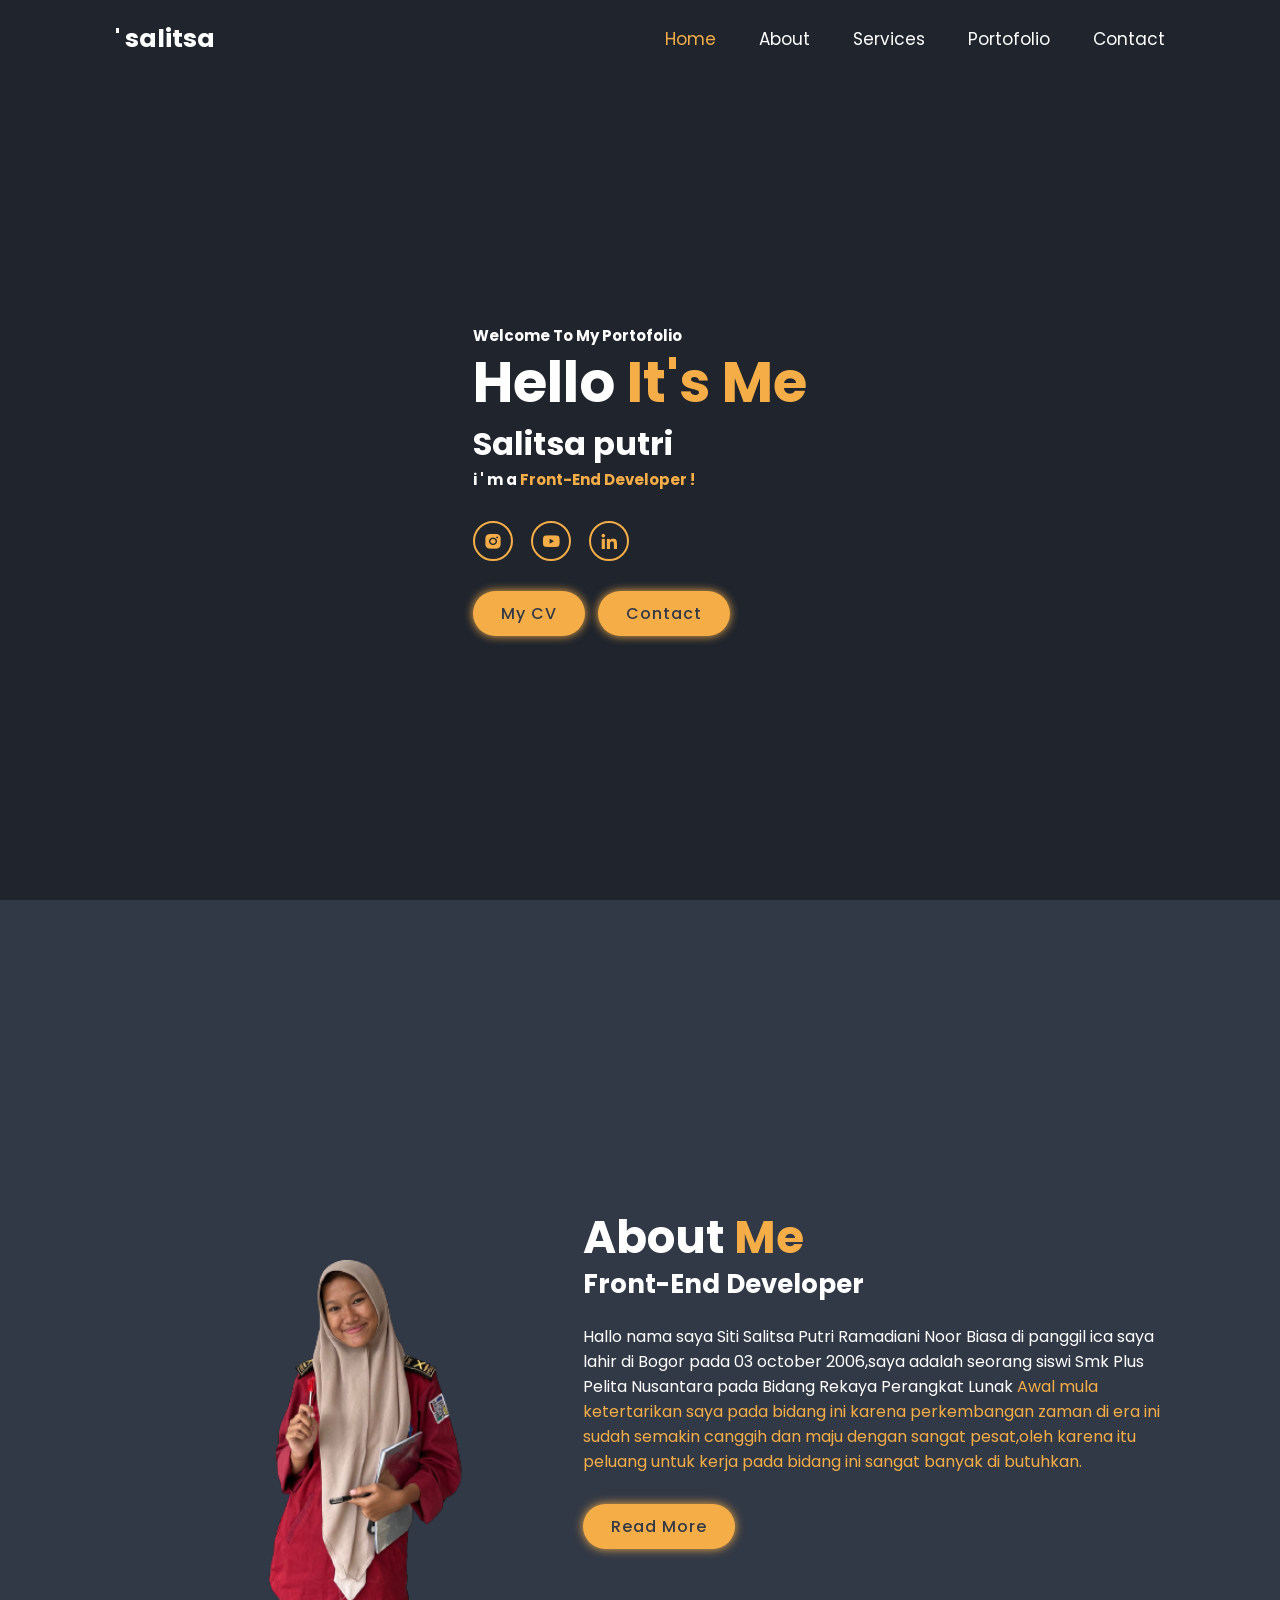
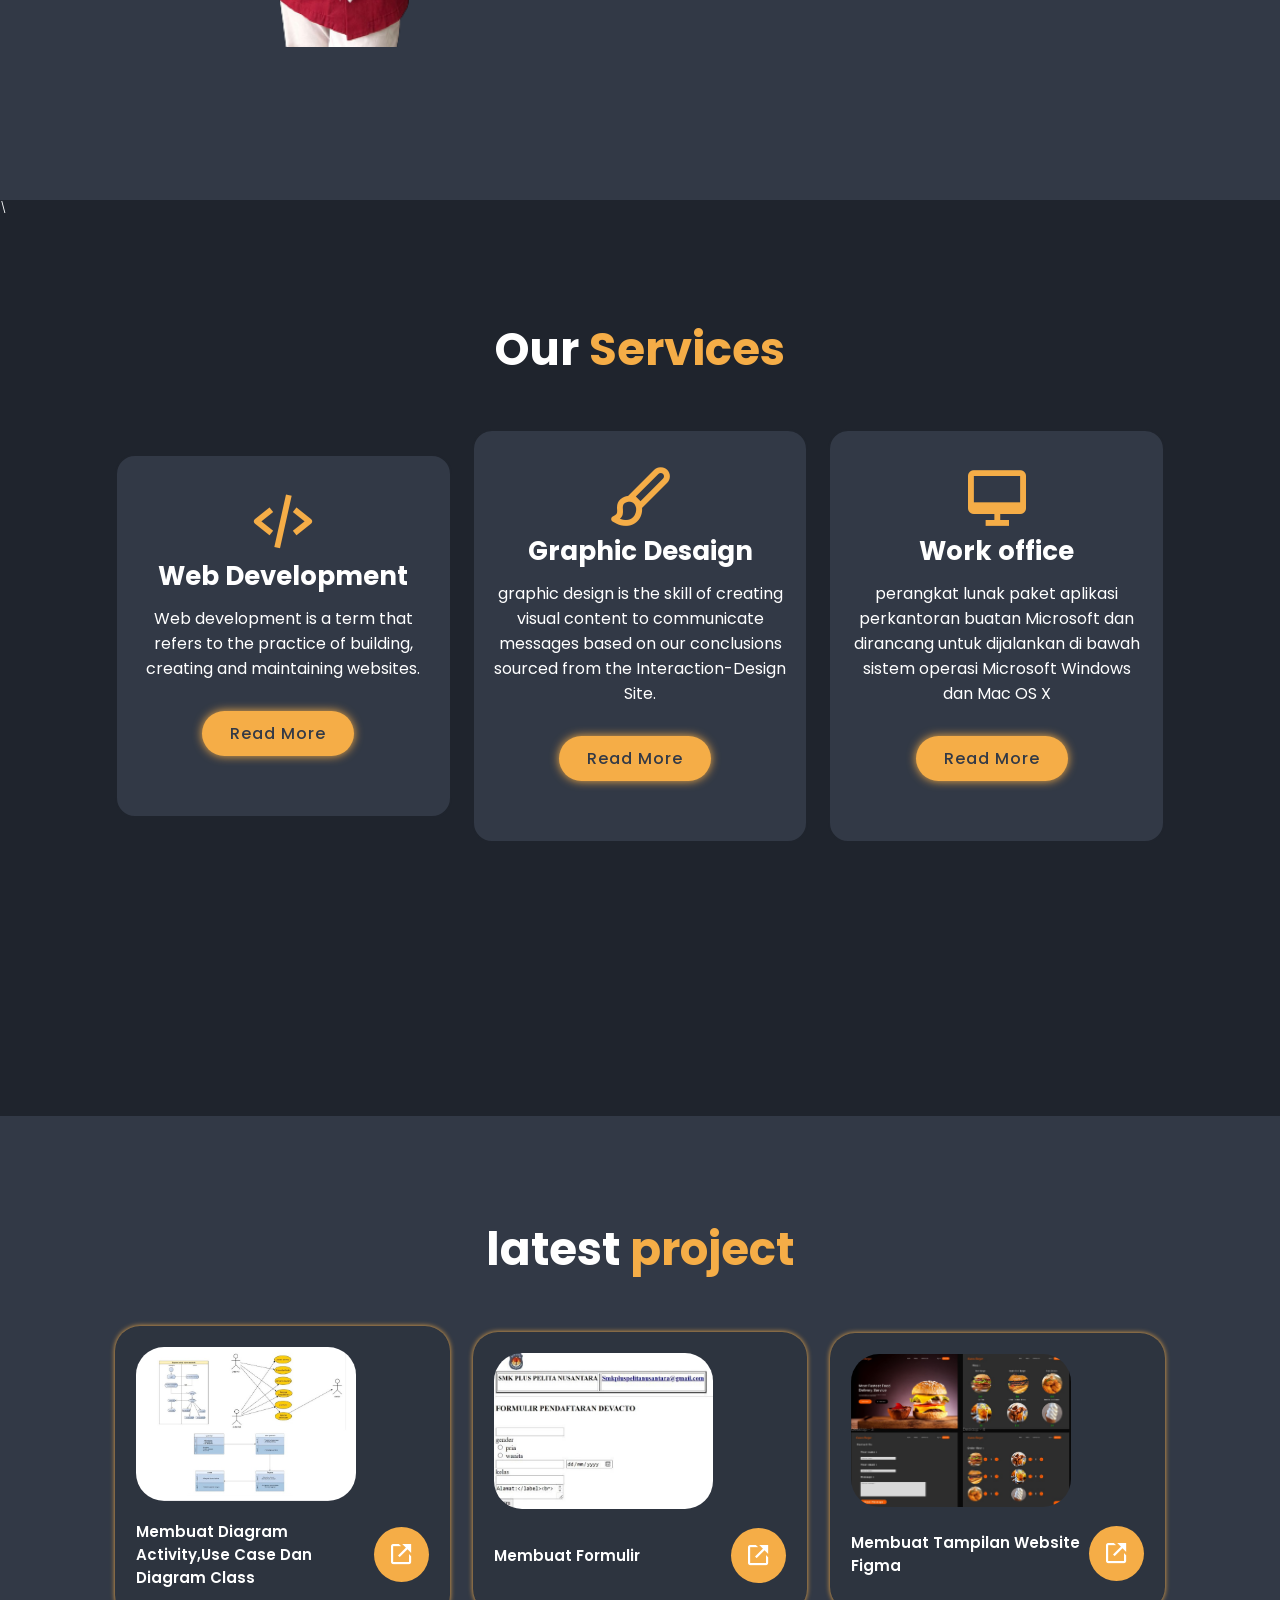
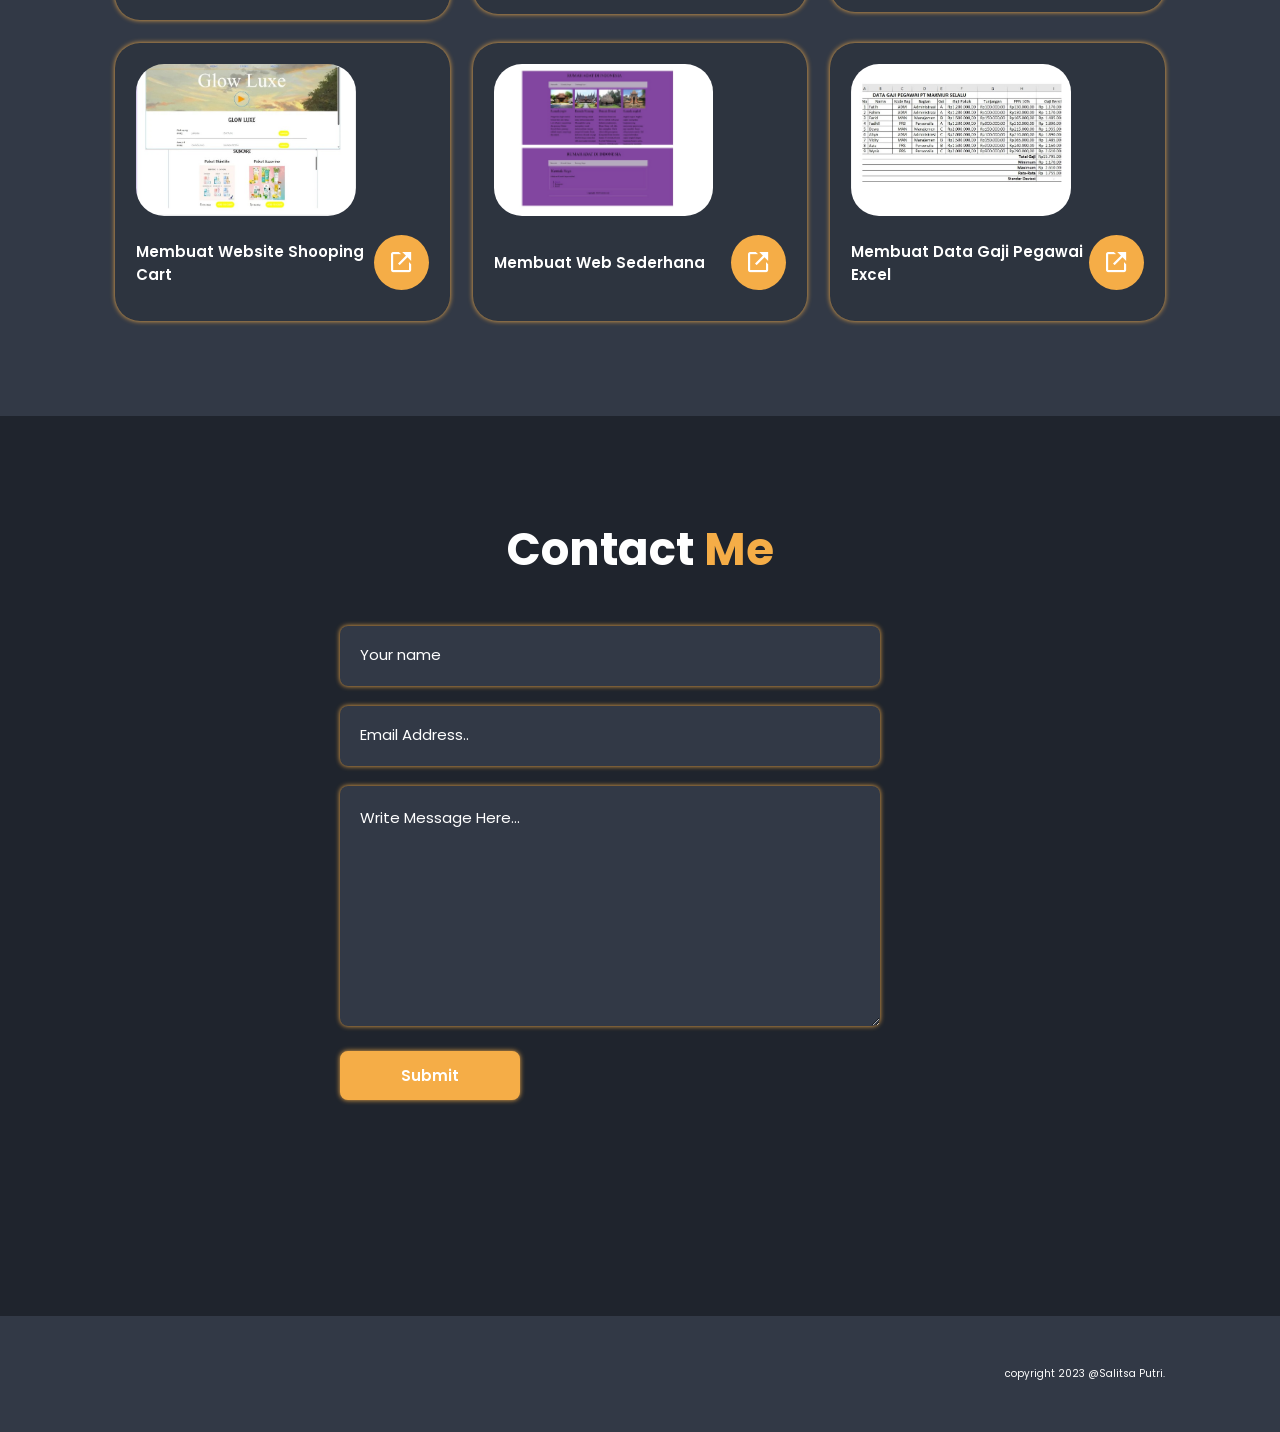
==== commit b4e3beb5: "Update index.html" ====
--- a/index.html
+++ b/index.html
@@ -35,7 +35,7 @@
         <h2>Welcome To My Portofolio</h2>
         <h1>Hello <span>It's Me</span></h1>
         <h3>Salitsa putri</h3>
-        <h2>i ' m a <span>developer !</span></h2>
+        <h2>i ' m a <span>Front-End Developer !</span></h2>
 
         <div class="social-media">
                 <a href="https://instagram.com/salitsa_putri?igshid=OGQ5ZDc2ODk2ZA=="><i class='bx bxl-instagram-alt' ></i></a>
@@ -44,7 +44,7 @@
               </div>
 
               <div>
-              <a href="Salitsa CV.pdf" class="btn">My CV</a>
+              <a href="Salitsa CV (1).pdf" class="btn">My CV</a>
               <a href="#contact" class="btn">Contact</a>
             </div>
 
@@ -63,7 +63,7 @@
 
 <div class="about-content">
    <h2 class="heding">About <span>Me</span></h2>
-   <h3>Developer</h3>
+   <h3>Front-End Developer</h3>
    <p>Hallo nama saya Siti Salitsa Putri Ramadiani Noor Biasa di panggil ica saya lahir di Bogor pada 03 october 2006,saya adalah seorang siswi Smk Plus Pelita Nusantara pada Bidang Rekaya Perangkat Lunak <span>Awal mula ketertarikan saya pada bidang ini karena perkembangan zaman di era ini sudah semakin canggih dan maju dengan sangat pesat,oleh karena itu peluang untuk kerja pada bidang ini sangat banyak di butuhkan.</span></p>
    <a href="#" class="btn">Read More</a>
 </div>
